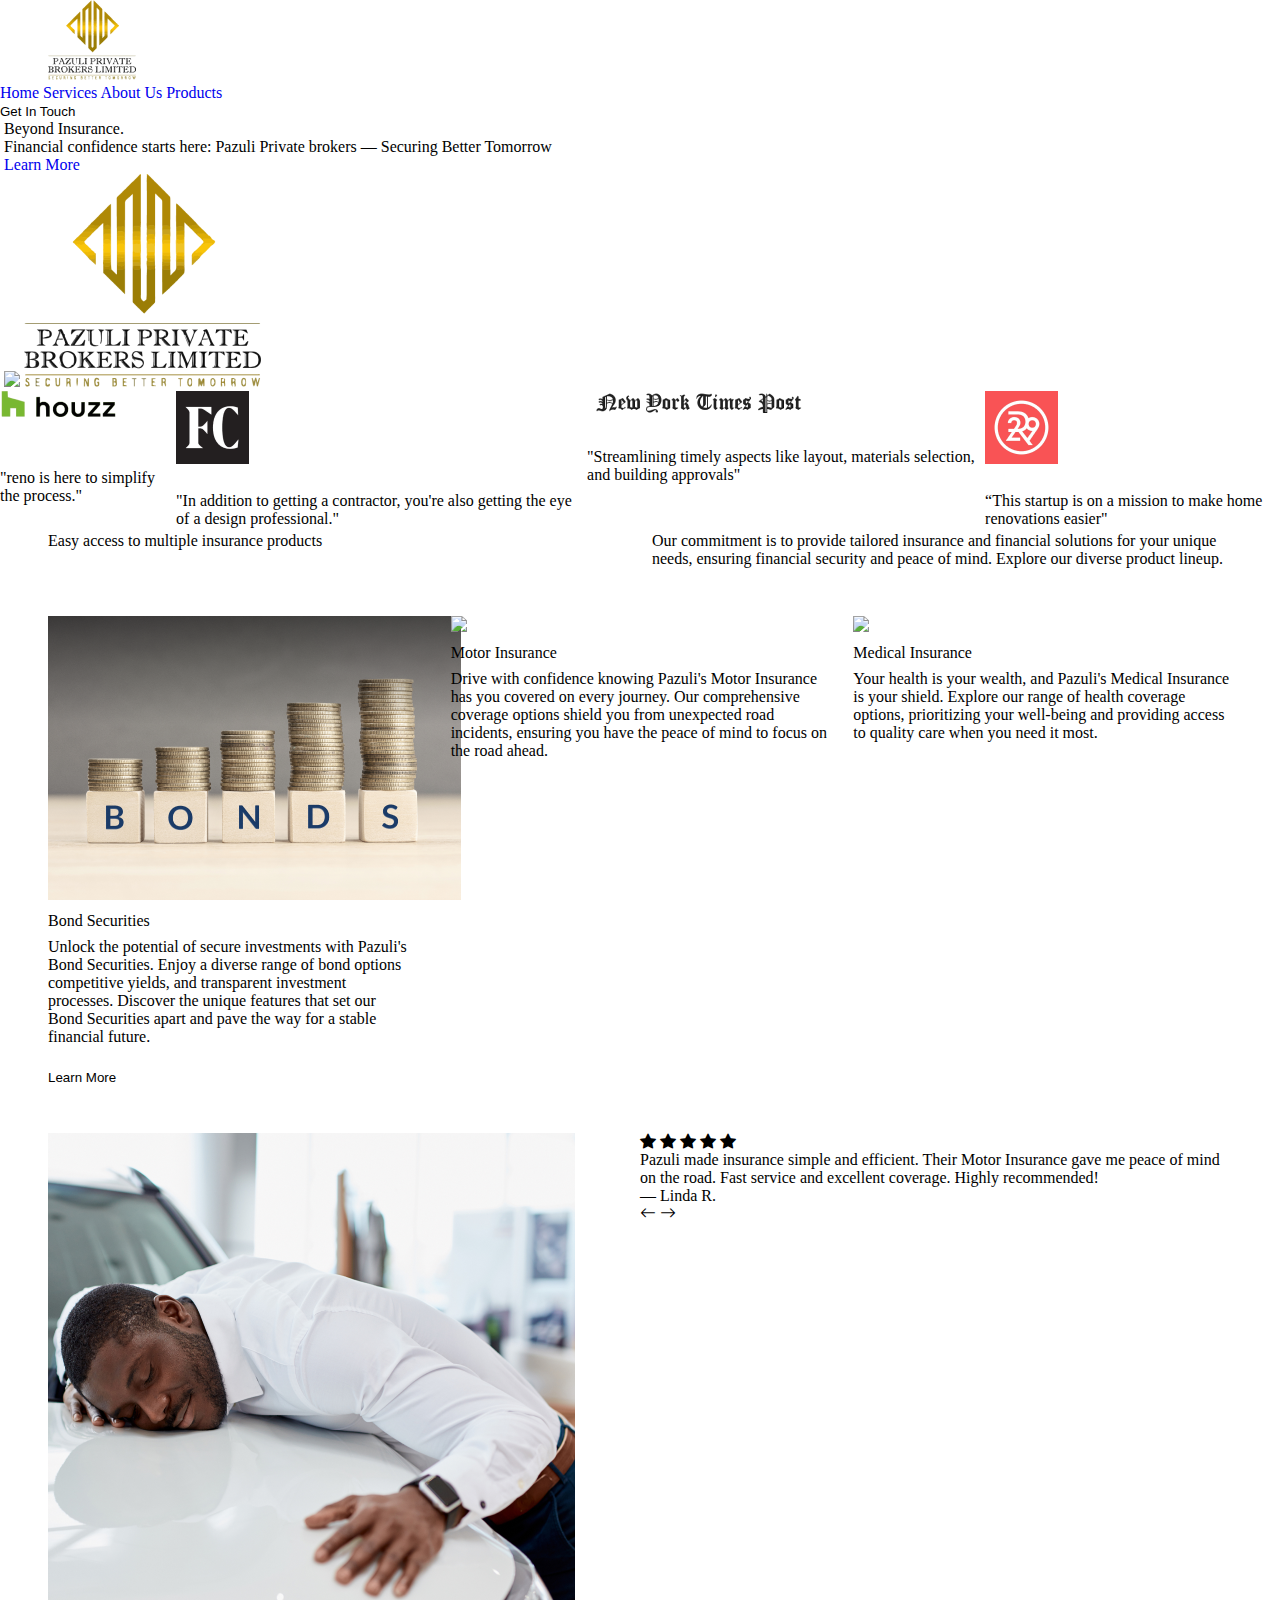
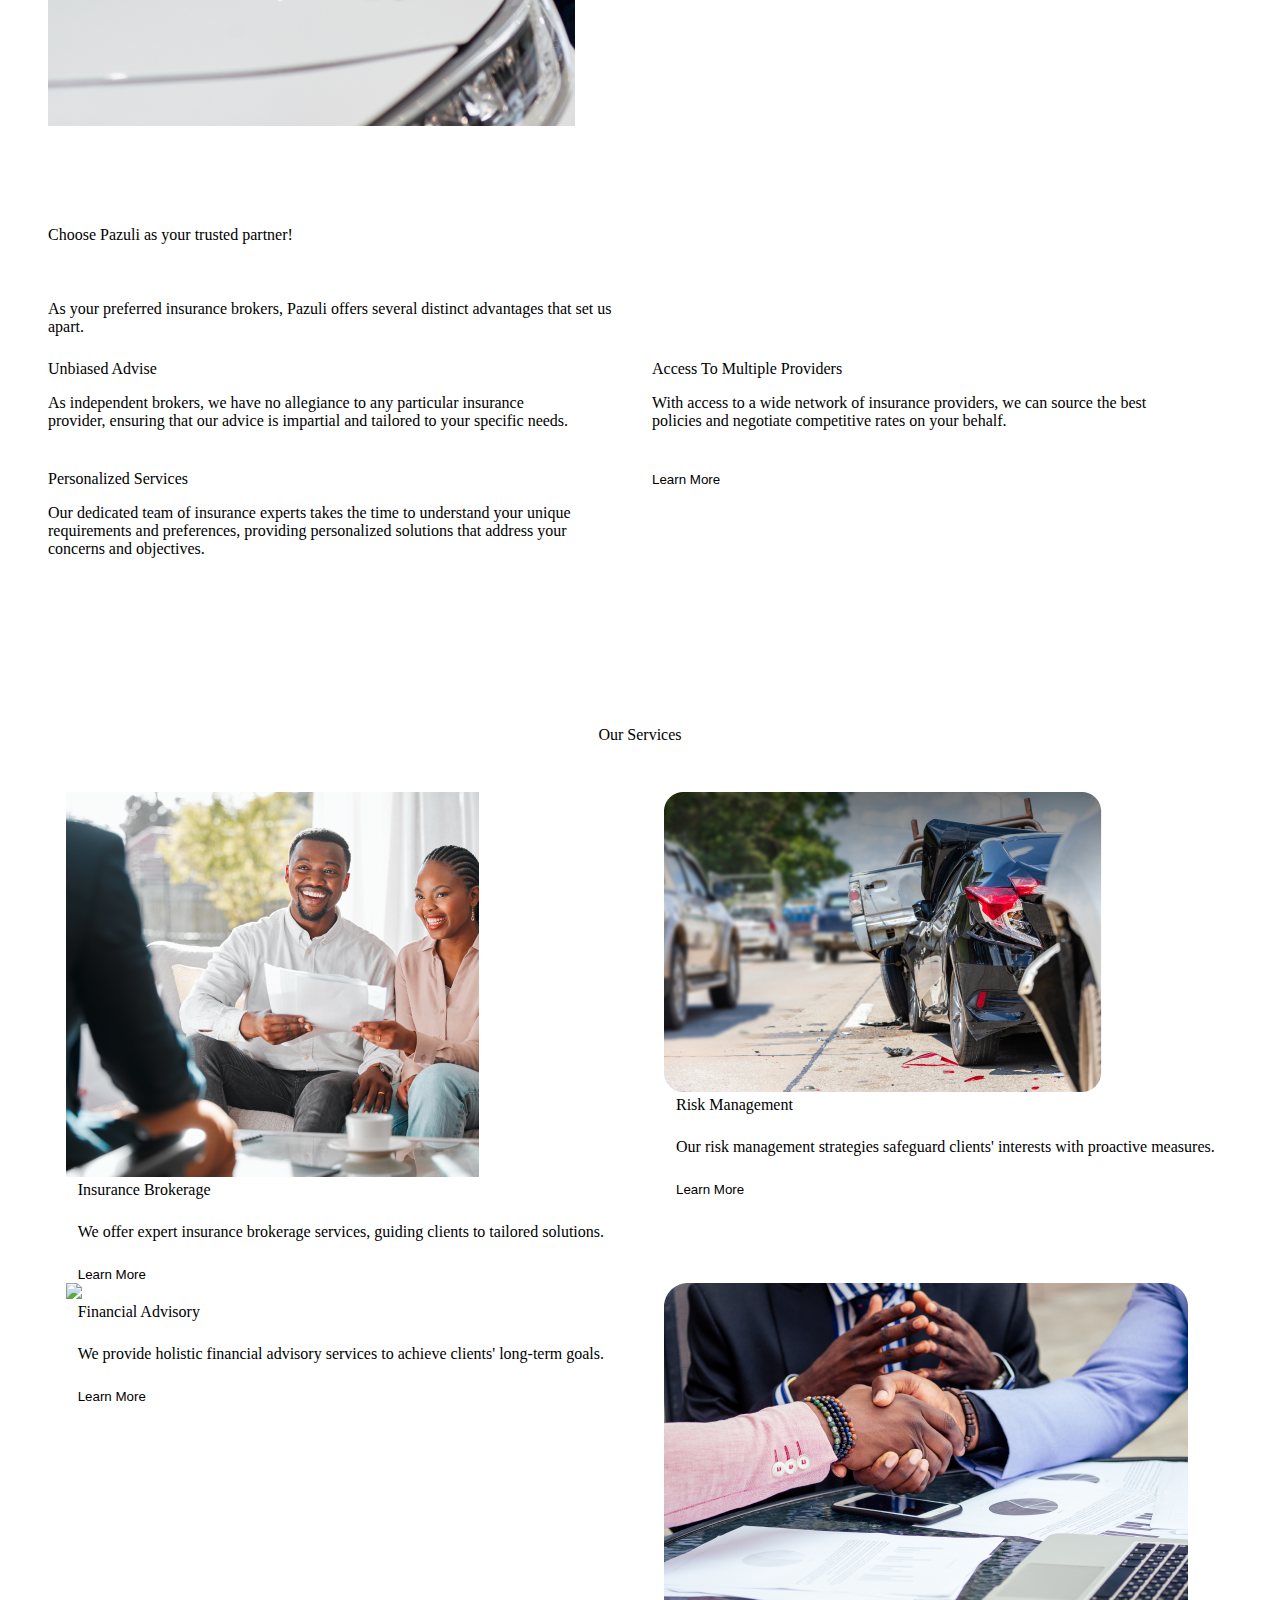
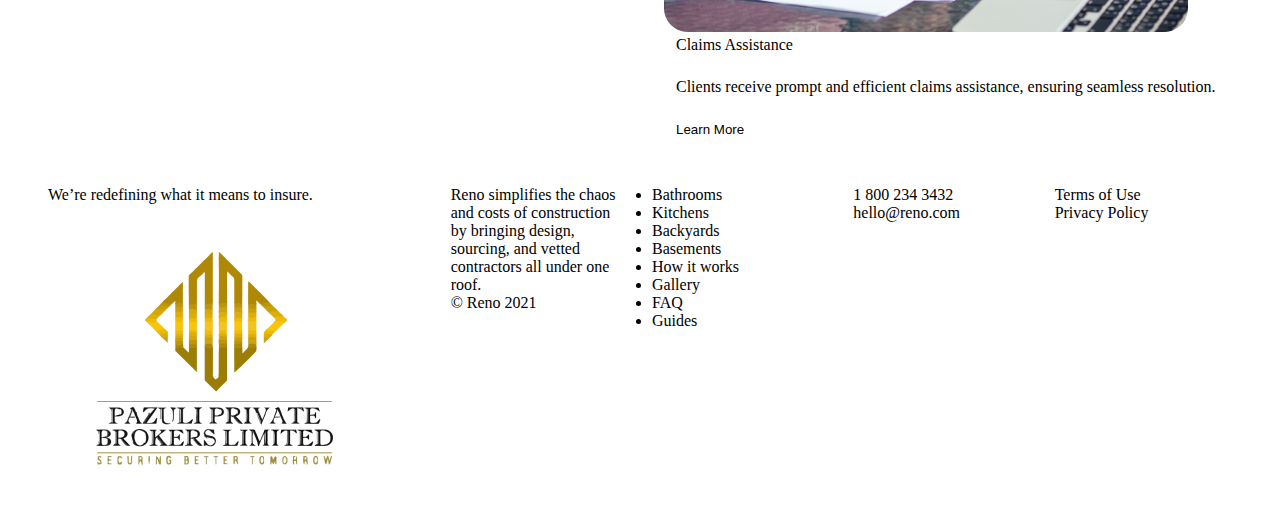
==== index.html @ cd7cad95 "first commit" ====
<!DOCTYPE html>
<html lang="en">

<head>
    <meta charset="UTF-8">
    <meta name="viewport" content="width=device-width, initial-scale=1.0">
    <title>Pazuli-Website</title>
    <link rel="stylesheet" href="./assets/styles/style.css">
    <link rel="stylesheet" href="./plugins/bootstrap-5/css/bootstrap-grid.min.css">
    <link rel="stylesheet" href="./plugins/bootstrap-icons/font/bootstrap-icons.css">
    <script src="https://cdn.jsdelivr.net/npm/bootstrap@5.3.3/dist/js/bootstrap.bundle.min.js"
        integrity="sha384-YvpcrYf0tY3lHB60NNkmXc5s9fDVZLESaAA55NDzOxhy9GkcIdslK1eN7N6jIeHz"
        crossorigin="anonymous"></script>
    <link rel="stylesheet" href="https://cdnjs.cloudflare.com/ajax/libs/lightbox2/2.11.3/css/lightbox.min.css">
    <script src="https://cdnjs.cloudflare.com/ajax/libs/lightbox2/2.11.3/js/lightbox.min.js"></script>
    <style>
        a,
        button,
        input,
        select,
        h1,
        h2,
        h3,
        h4,
        h5,
        * {
            box-sizing: border-box;
            margin: 0;
            padding: 0;
            border: none;
            text-decoration: none;
            appearance: none;
            background: none;
            -webkit-font-smoothing: antialiased;
        }
    </style>
</head>

<body>
    <div class="main-container d-flex flex-column position-relative">
        <div class="nav">
            <div class="ms-5">
                <img class="logo-copy-png-1" src="./assets/images/logo-copy-png-10.png" />
            </div>
            <div class="left">
                <div class="nav-items">
                    <a href="index.html" class="home">Home</a>
                    <a href="services.html" class="services">Services</a>
                    <a href="about.html" class="about-us">About Us</a>
                    <a href="Products.html" class="products">Products</a>
                </div>
            </div>
            <div class="right">
                <button class="button-new" onclick="scheduleCall()">
                    <div class="get-in-touch">Get In Touch</div>
                </button>
            </div>
        </div>
        <div id="hero" class="hero-container ps-1 pe-5">
            <div class="left-hero">
                <div class="container7">
                    <div class="beyond">Beyond Insurance.</div>
                    <p class="hero-right-parag">
                        Financial confidence starts here: Pazuli Private brokers — Securing
                        Better Tomorrow
                    </p>
                    <a href="services.html" class="bbutton">
                        Learn More
                    </a>
                </div>
            </div>
            <div class="right-hero">
                <img class="hero-img1" src="./assets/images/rectangle-10.png" />
                <img class="hero-img2" src="./assets/images/logo-copy-png-20.png" />
            </div>
        </div>
        <div class="black-container d-flex justify-content-center">
            <div class="black col1">
                <img class="press-01 mb-5" src="./assets/images/press-010.png" />
                <div class="press-quote-01">
                    &quot;reno is here to simplify the process.&quot;
                </div>
            </div>
            <div class="black col2 ">
                <img class="press-02 mb-4" src="./assets/images/press-020.png" />
                <div class="press-quote-02">
                    &quot;In addition to getting a contractor, you&#039;re also getting
                    the eye of a design professional.&quot;
                </div>
            </div>
            <div class="black col3">
                <img class="press-03 mb-4" src="./assets/images/press-030.png" />
                <div class="press-quote-03">
                    &quot;Streamlining timely aspects like layout, materials selection,
                    and building approvals&quot;
                </div>
            </div>
            <div class="black col4">
                <img class="press-04 mb-4" src="./assets/images/press-040.png" />
                <div class="press-quote-04">
                    “This startup is on a mission to make home renovations easier&quot;
                </div>
            </div>
        </div>
        <div id="about-us" class="gold-container d-flex pe-5 ps-5 mt-1">
            <div class="d-flex flex-column">
                <div>
                    <div class="fgold d-flex flex-column">
                        <div class="start-row row pb-5">
                            <div class="col-6 start-col">
                                <p class="easy">
                                    Easy access to multiple insurance products
                                </p>
                            </div>
                            <div class="col-6 end-col">
                                <p class="our-commitment">
                                    Our commitment is to provide tailored insurance and financial
                                    solutions for your unique needs, ensuring financial security and
                                    peace of mind. Explore our diverse product lineup.
                                </p>
                            </div>
                        </div>
                        <div class="row d-flex justify-content-between">
                            <div class="col-4 process-card">
                                <img class="process-img" src="./assets/images/process-010.png" />
                                <div class="bond-securities pt-2">Bond Securities</div>
                                <p class="pt-2 pe-3 ">
                                    Unlock the potential of secure investments with Pazuli&#039;s Bond
                                    Securities. Enjoy a diverse range of bond options competitive
                                    yields, and transparent investment processes. Discover the unique
                                    features that set our Bond Securities apart and pave the way for a
                                    stable financial future.
                                </p>
                            </div>
                            <div class="col-4 process-card">
                                <img class="process-img" src="./assets/images/process-020.png" />
                                <div class="bond-securities pt-2">Motor Insurance</div>
                                <p class="pt-2 ">

                                    Drive with confidence knowing Pazuli&#039;s Motor Insurance has
                                    you covered on every journey. Our comprehensive coverage options
                                    shield you from unexpected road incidents, ensuring you have the
                                    peace of mind to focus on the road ahead.
                                </p>
                            </div>
                            <div class="col-4 process-card">
                                <img class="process-img" src="./assets/images/process-030.png" />
                                <div class="bond-securities pt-2">Medical Insurance</div>
                                <p class="pt-2 ">
                                    Your health is your wealth, and Pazuli&#039;s Medical Insurance is
                                    your shield. Explore our range of health coverage options,
                                    prioritizing your well-being and providing access to quality care
                                    when you need it most.
                                </p>

                            </div>
                        </div>

                    </div>
                </div>
                <div class="button-white-container d-flex justify-content-start pt-4">
                    <button onclick="window.location.href='products.html'" class="button-bw">
                        Learn More
                    </button>
                </div>
            </div>

        </div>

    </div>

    <div class="white-container d-flex flex-column p-5">
        <div class="inner-white-container1 d-flex">
            <div class="pic-col col-6 position-relative">
                <img class="image" src="./assets/images/image0.png" />
            </div>
            <div class="par-col col-6">
                <p class="stars">
                    <i class="bi bi-star-fill"></i>
                    <i class="bi bi-star-fill"></i>
                    <i class="bi bi-star-fill"></i>
                    <i class="bi bi-star-fill"></i>
                    <i class="bi bi-star-fill"></i>
                </p>
                <p class="white-right">
                    Pazuli made insurance simple and efficient. Their Motor Insurance
                    gave me peace of mind on the road. Fast service and excellent
                    coverage. Highly recommended!
                </p>
                <p class="linda-r">— Linda R.</p>
                <p class="icons">
                    <i class="bi bi-arrow-left"></i>
                    <i class="bi bi-arrow-right"></i>
                </p>
            </div>
        </div>

    </div>

    <div class="gold-contact d-flex p-5" id="schedule-call">
        <div class="row ">
            <div class="col-6 right-contact d-flex flex-column justify-content-center">
                <p class="choose mb-5">Choose Pazuli as your trusted partner!</p>
                <p class="parag-text-1 pt-2 pb-4">
                    As your preferred insurance brokers, Pazuli offers several distinct advantages that set us apart.
                </p>
            </div>
            <div class="col-6"></div>
            <div class="col-6 ">
                <p class="parag-title pb-3">Unbiased Advise</p>
                <p class="parag-text pe-5 pb-4">
                    As independent brokers, we have no allegiance to any particular insurance provider, ensuring
                    that our advice is impartial and tailored to your specific needs.
                </p>
            </div>
            <div class="col-6">
                <p class="parag-title pb-3">Access To Multiple Providers</p>
                <p class="parag-text pe-5 pb-4">
                    With access to a wide network of insurance providers, we can source the best policies and negotiate
                    competitive rates on your behalf.
                </p>
            </div>
            <div class="col-6 pt-3">
                <p class="parag-title pb-3">Personalized Services</p>
                <p class="parag-text pe-5 pb-4">
                    Our dedicated team of insurance experts takes the time to understand your unique requirements and
                    preferences, providing personalized solutions that address your concerns and objectives.
                </p>
            </div>
            <div class="col-6 pt-3">
                <button onclick="window.location.href='services.html'" class="button-bw">
                    Learn More
                </button>
            </div>
        </div>

    </div>
    <div id="services" class="services-container d-flex flex-column align-items-center ps-5 pe-5 pt-5 pb-0">
        <p class="services-heading pt-5">Our Services</p>
        <div class="service-container1  d-flex row mt-5">
            <div class="col-6 d-flex justify-content-end pe-4 bathroom">
                <div class="bathroom-card card">
                    <img class="process" src="./assets/images/process-011.png" />
                    <div class="details">
                        <div class="container">
                            <p class="card-title pb-3">Insurance Brokerage</p>
                            <p class="build pt-2 pb-4">
                                We offer expert insurance brokerage services, guiding clients to tailored solutions.
                            </p>
                            <button onclick="window.location.href='products.html'" class="button-bw">
                                Learn More
                            </button>
                        </div>
                    </div>
                </div>
            </div>
            <div class="col-6 ps-4 kitchen">
                <div class="kitchen-card card">
                    <img class="process" src="./assets/images/66.png" />
                    <div class="details">
                        <div class="container">
                            <p class="card-title pb-3">Risk Management</p>
                            <p class="build pt-2 pb-4">
                                Our risk management strategies safeguard clients' interests with proactive measures.
                            </p>
                            <button onclick="window.location.href='products.html'" class="button-bw">
                                Learn More
                            </button>
                        </div>
                    </div>
                </div>
            </div>
            <div class="col-6 d-flex justify-content-end pe-4 backyard">
                <div class="backyard-card card">
                    <img class="process" src="./assets/images/process-012.png" />
                    <div class="details">
                        <div class="container">
                            <p class="card-title pb-3">Financial Advisory</p>
                            <p class="build pt-2 pb-4">
                                We provide holistic financial advisory services to achieve clients' long-term goals.
                            </p>
                            <button onclick="window.location.href='products.html'" class="button-bw">
                                Learn More
                            </button>
                        </div>
                    </div>
                </div>
            </div>
            <div class="col-6 ps-4 tbd">
                <div class="tbd-card card">
                    <img class="process" src="./assets/images/60.png" />
                    <div class="details">
                        <div class="container">
                            <p class="card-title pb-3">Claims Assistance</p>
                            <p class="build pt-2 pb-4">
                                Clients receive prompt and efficient claims assistance, ensuring seamless
                                resolution.
                            </p>
                            <button onclick="window.location.href='products.html'" class="button-bw">
                                Learn More
                            </button>
                        </div>
                    </div>
                </div>
            </div>
        </div>
    </div>

    <div class="footer p-5">
        <div class="row">
            <div class="col-4">
                <p class="we-re-redefining-what-it-means-to-insure">
                    We’re redefining what it means to insure.
                </p>
                <div class="d-flex pt-5 ps-5">
                    <img class="logo-copy-png-2" src="./assets/images/logo-copy-png-20.png" />
                </div>

            </div>
            <div class="col-8">
                <div class="row">
                    <div class="col-3">
                        <div class="options">
                            <div class="rule"></div>
                            <div class="reno">
                                Reno simplifies the chaos and costs of construction by bringing
                                design, sourcing, and vetted contractors all under one roof.
                            </div>
                            <div class="reno-2021">© Reno 2021</div>
                        </div>

                    </div>
                    <div class="col-3">
                        <ul class="options">
                            <div class="rule"></div>
                            <li class="bathrooms">Bathrooms</li>
                            <li class="kitchens">Kitchens</li>
                            <li class="backyards">Backyards</li>
                            <li class="basements">Basements</li>
                            <li class="how-it-works">How it works</li>
                            <li class="gallery2">Gallery</li>
                            <li class="faq">FAQ</li>
                            <li class="guides">Guides</li>
                        </ul>
                    </div>
                    <div class="col-3">
                        <div class="options">
                            <div class="rule"></div>
                            <div class="_1-800-234-3432">1 800 234 3432</div>
                            <div class="hello-reno-com">hello@reno.com</div>
                        </div>
                    </div>
                    <div class="col-3">
                        <div class="options">
                            <div class="rule"></div>
                            <div class="terms-of-use">Terms of Use</div>
                            <div class="privacy-policy">Privacy Policy</div>
                        </div>
                    </div>
                </div>
            </div>
        </div>
    </div>
    </div>
    <script>
        function scheduleCall() {
            var targetSection = document.getElementById('schedule-call');
            targetSection.scrollIntoView({ behavior: 'smooth' });
        }
        function home() {
            var targetSection = document.getElementById('hero');
            targetSection.scrollIntoView({ behavior: 'smooth' });
        }
        function services() {
            var targetSection = document.getElementById('services');
            targetSection.scrollIntoView({ behavior: 'smooth' });
        }
        function aboutUs() {
            var targetSection = document.getElementById('about-us');
            targetSection.scrollIntoView({ behavior: 'smooth' });
        }
        function Products() {
            var targetSection = document.getElementById('productss');
            targetSection.scrollIntoView({ behavior: 'smooth' });
        }
        document.getElementById('viewImagesBtn').addEventListener('click', function () {
            var imageContainer = document.getElementById('imageContainer');
            imageContainer.classList.toggle('hidden');
        });

    </script>
</body>

</html>
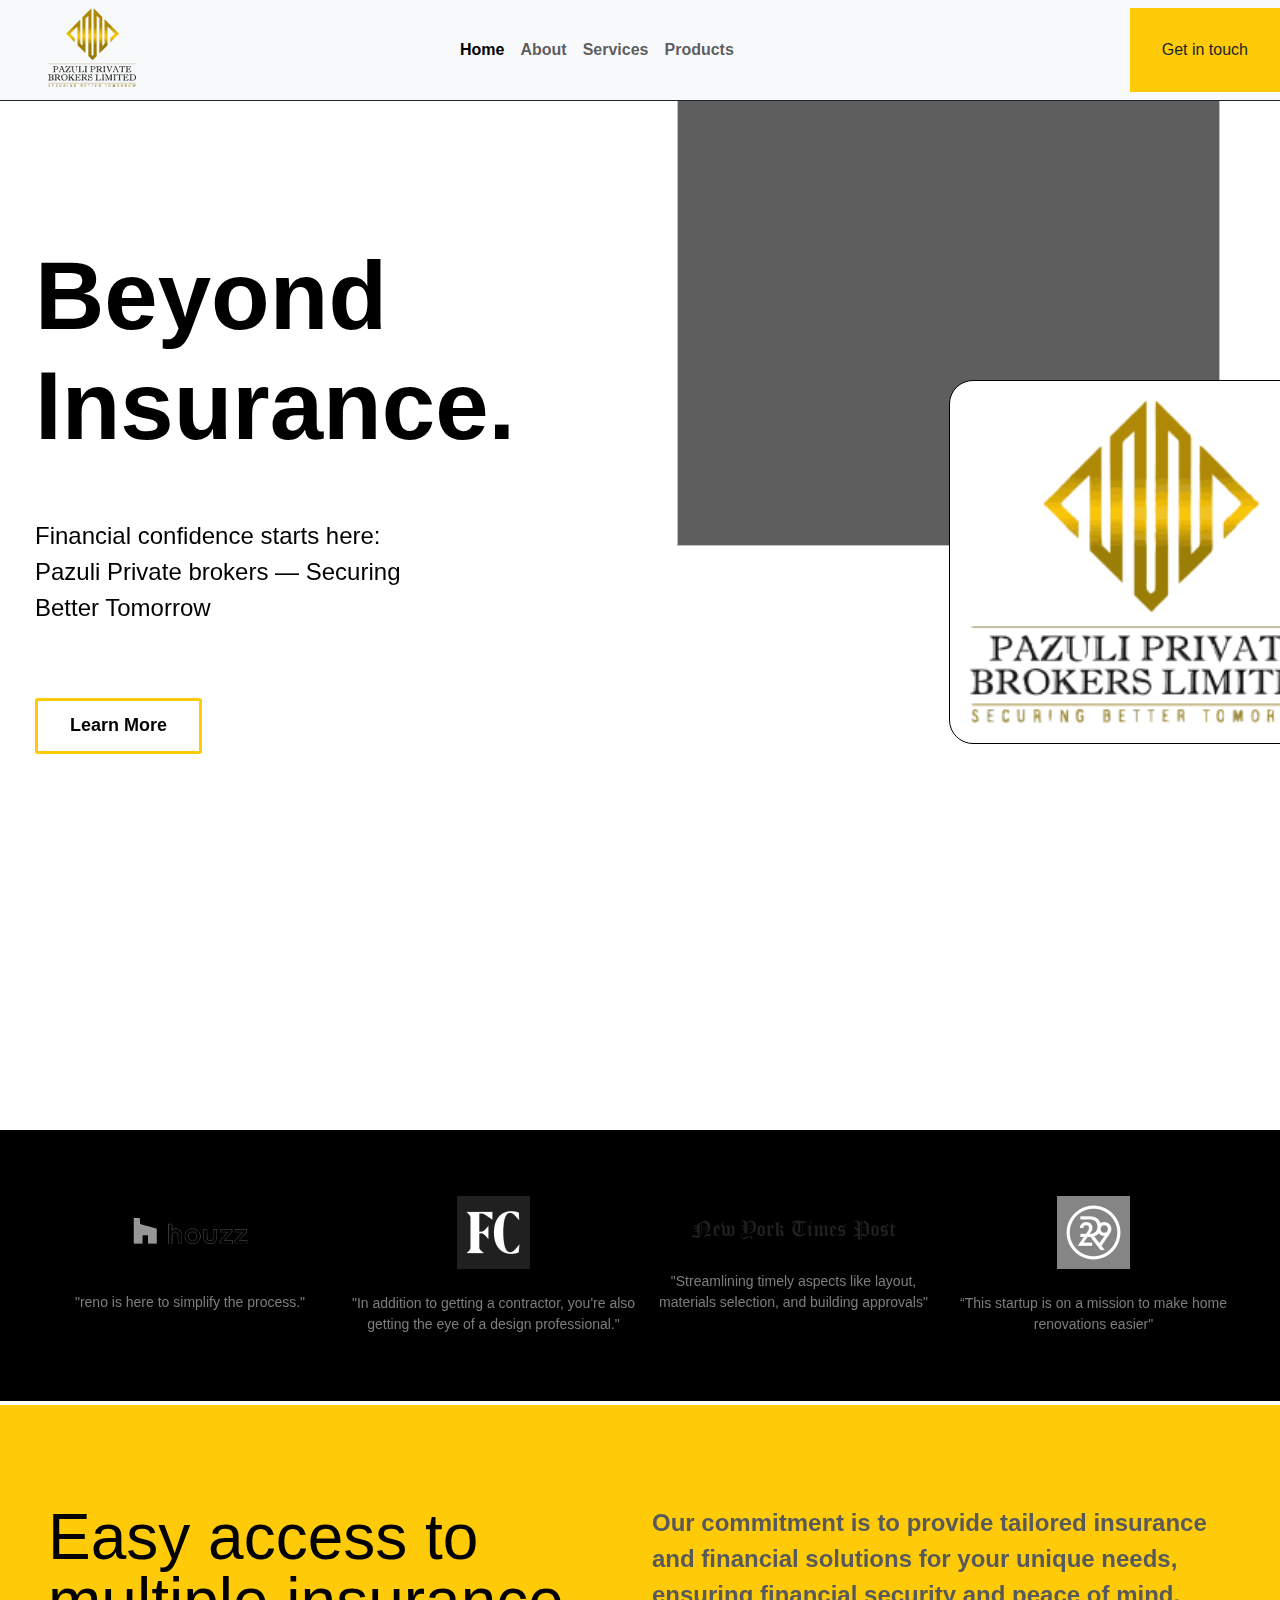
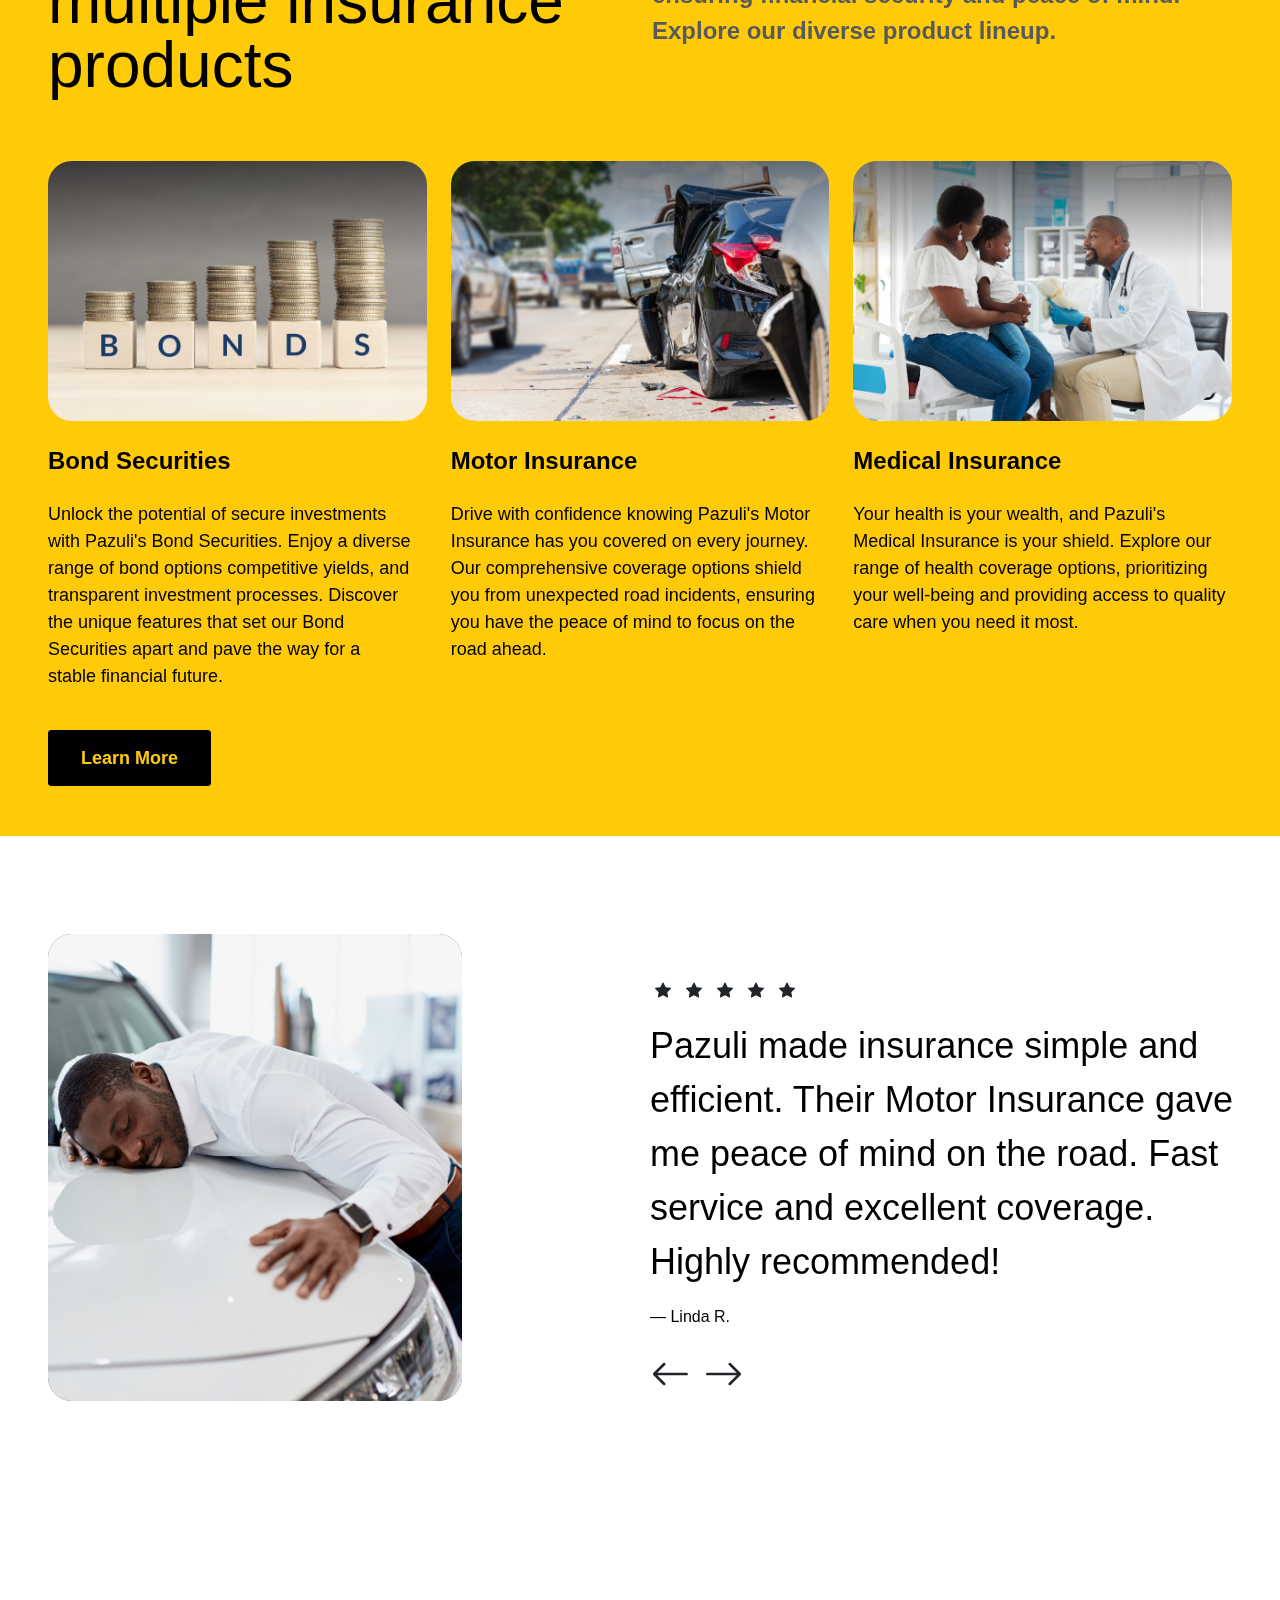
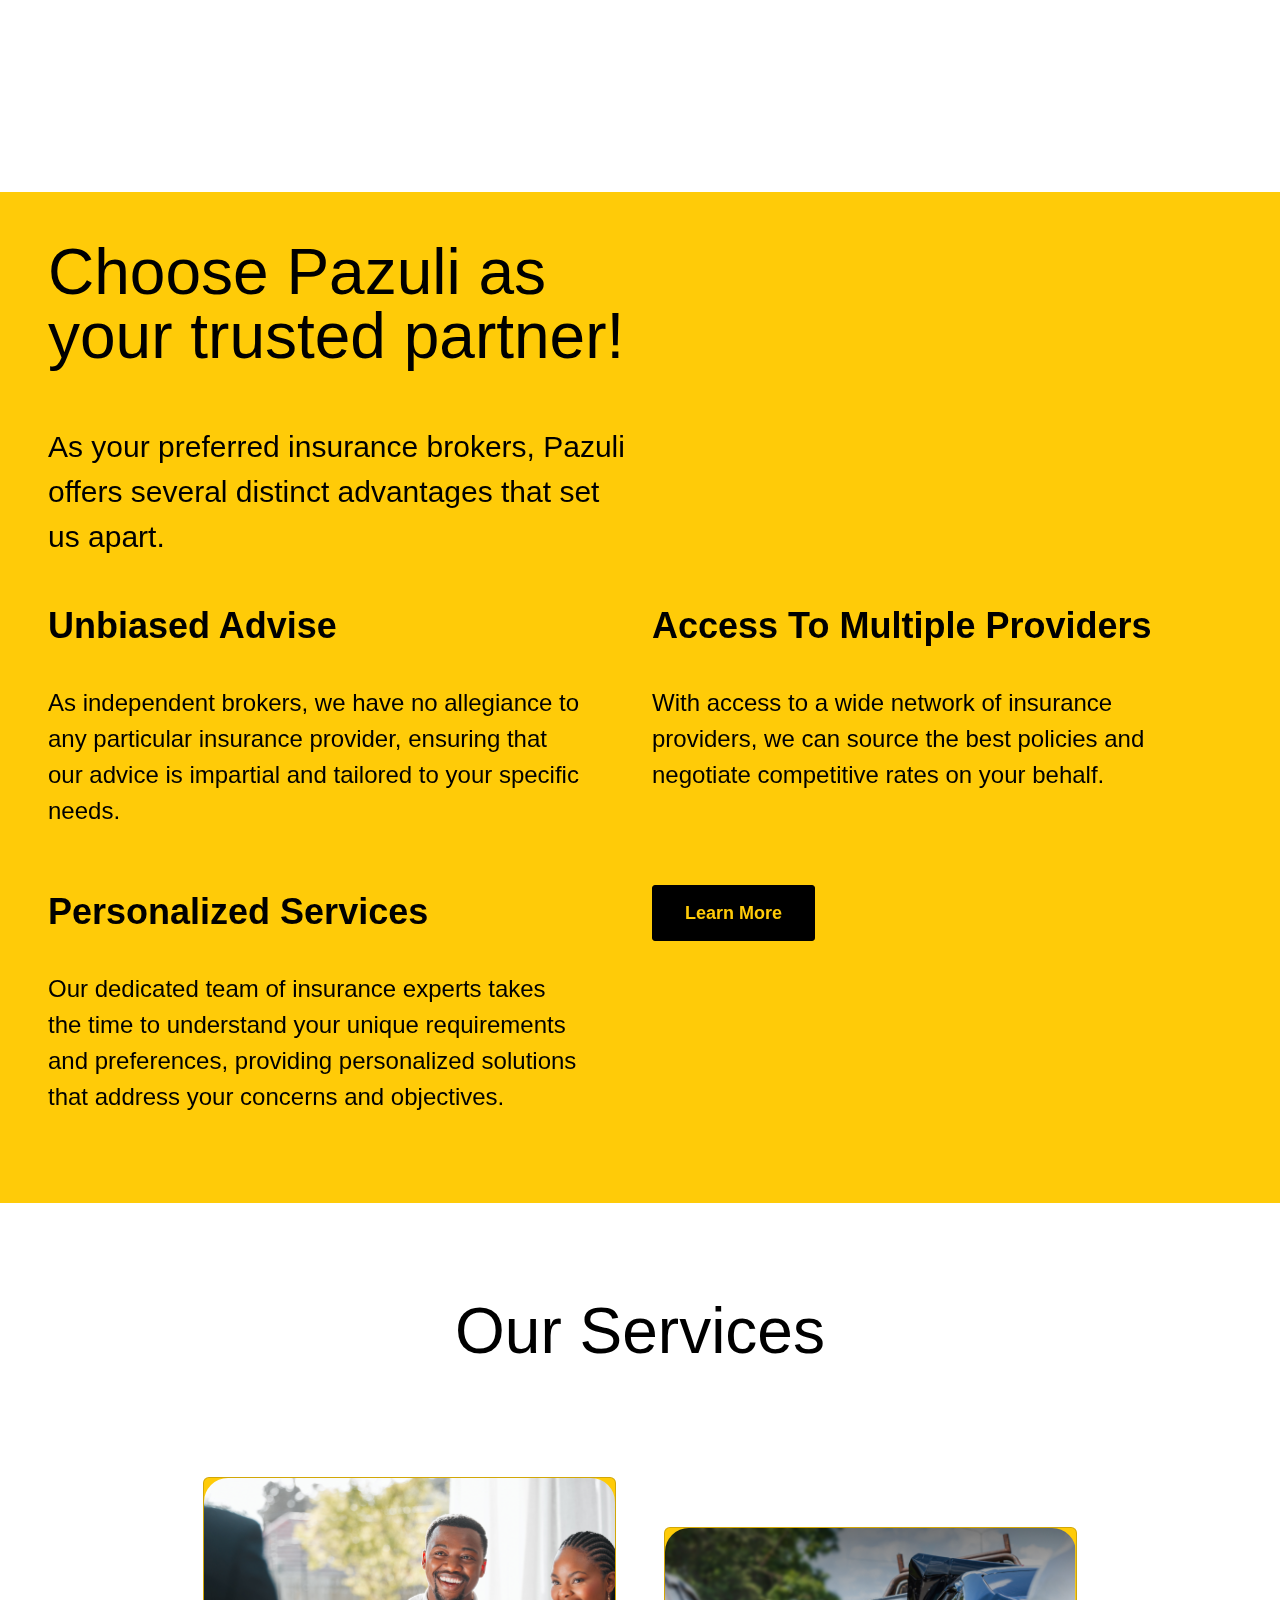
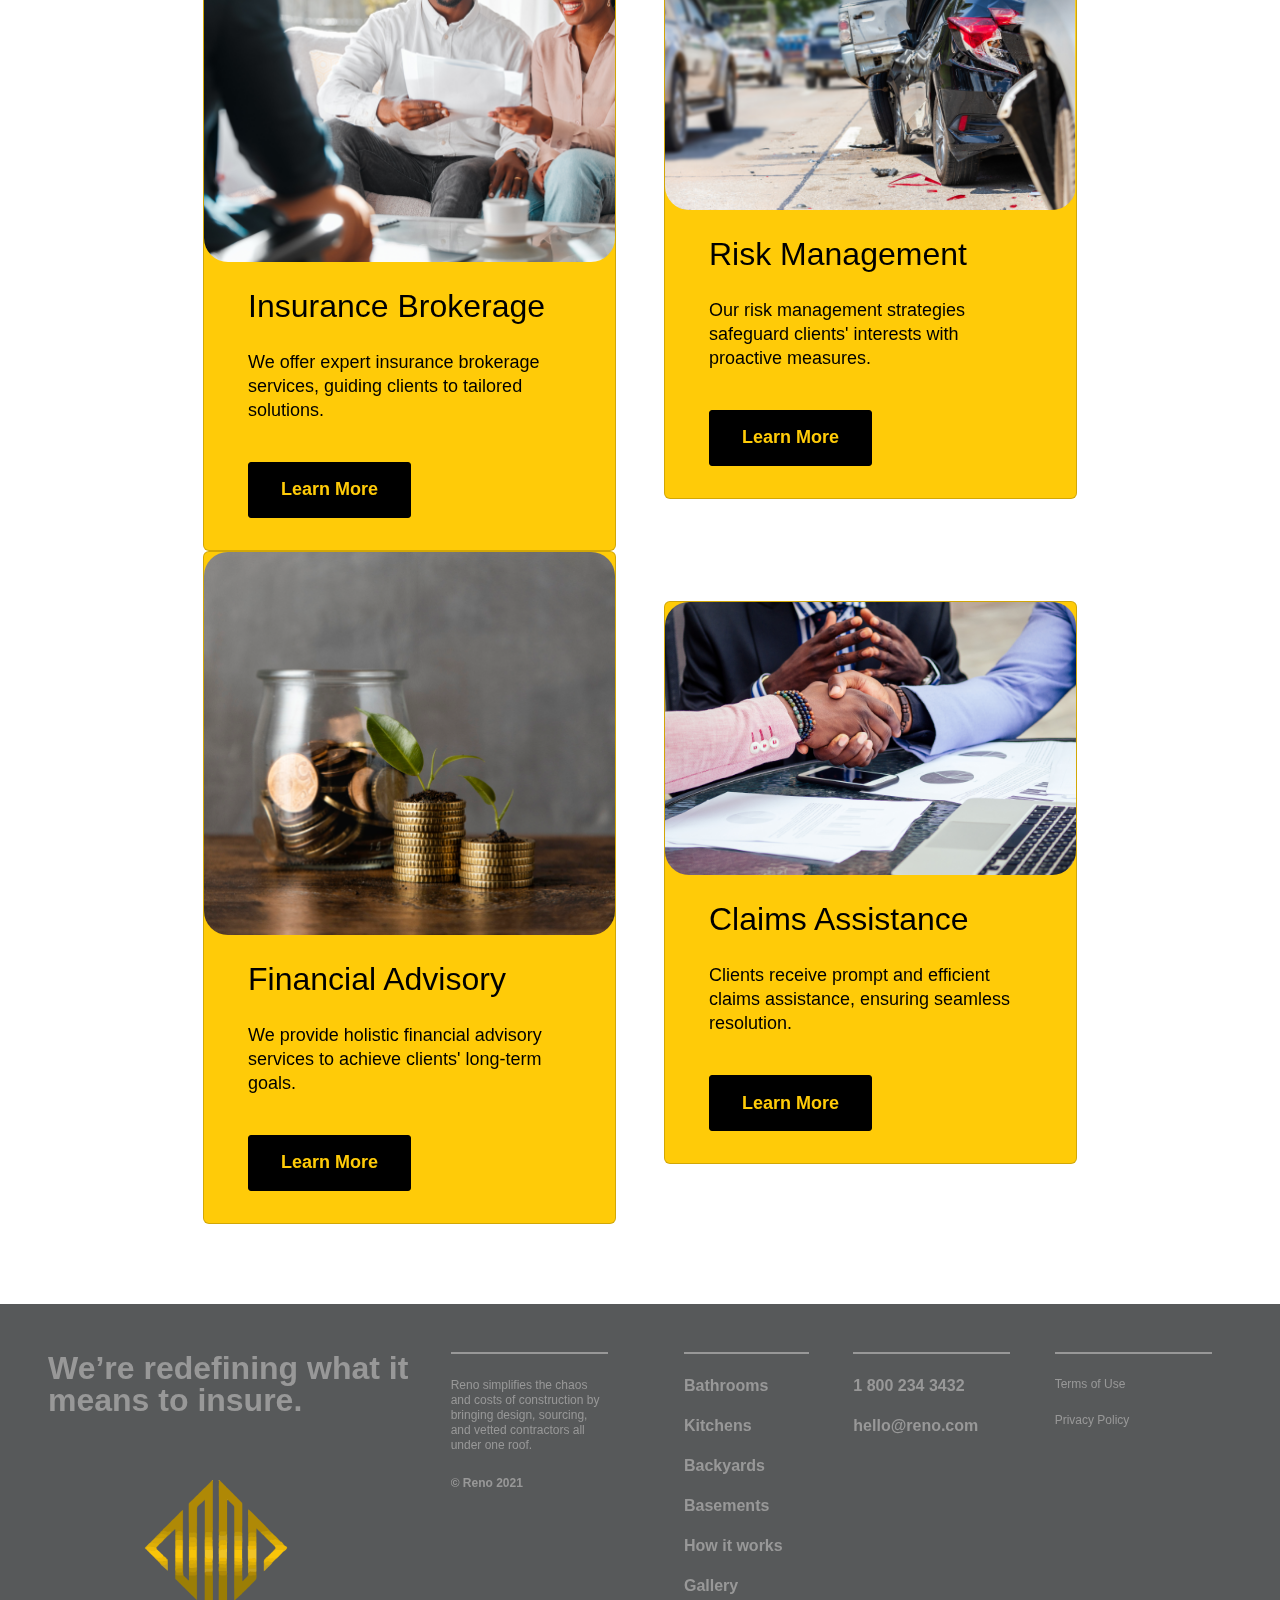
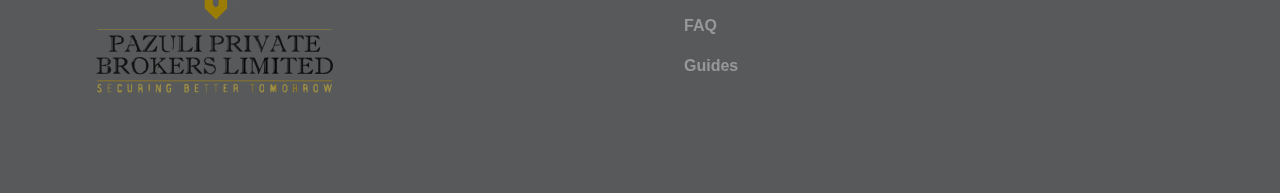
==== commit 12946969: "changes" ====
--- a/index.html
+++ b/index.html
@@ -6,7 +6,7 @@
     <meta name="viewport" content="width=device-width, initial-scale=1.0">
     <title>Pazuli-Website</title>
     <link rel="stylesheet" href="./assets/styles/style.css">
-    <link rel="stylesheet" href="./plugins/bootstrap-5/css/bootstrap-grid.min.css">
+    <link rel="stylesheet" href="./plugins/bootstrap-5/css/bootstrap.min.css">
     <link rel="stylesheet" href="./plugins/bootstrap-icons/font/bootstrap-icons.css">
     <script src="https://cdn.jsdelivr.net/npm/bootstrap@5.3.3/dist/js/bootstrap.bundle.min.js"
         integrity="sha384-YvpcrYf0tY3lHB60NNkmXc5s9fDVZLESaAA55NDzOxhy9GkcIdslK1eN7N6jIeHz"
@@ -38,24 +38,34 @@
 
 <body>
     <div class="main-container d-flex flex-column position-relative">
-        <div class="nav">
-            <div class="ms-5">
+        <nav class="navbar navbar-expand-lg bg-body-tertiary position-fixed w-100 border-bottom border-dark pe-0 " style="z-index: 100;">
+            <div class="d-flex w-100 justify-content-between ps-5 pe-0 pt-0">
+              <a class="navbar-brand mt-0 pt-0 " href="index.html">                 
                 <img class="logo-copy-png-1" src="./assets/images/logo-copy-png-10.png" />
-            </div>
-            <div class="left">
-                <div class="nav-items">
-                    <a href="index.html" class="home">Home</a>
-                    <a href="services.html" class="services">Services</a>
-                    <a href="about.html" class="about-us">About Us</a>
-                    <a href="Products.html" class="products">Products</a>
-                </div>
-            </div>
-            <div class="right">
-                <button class="button-new" onclick="scheduleCall()">
-                    <div class="get-in-touch">Get In Touch</div>
-                </button>
-            </div>
-        </div>
+              </a>
+              <button class="navbar-toggler mb-5 mt-3 me-5" type="button" data-bs-toggle="collapse" data-bs-target="#navbarSupportedContent" aria-controls="navbarSupportedContent" aria-expanded="false" aria-label="Toggle navigation">
+                <span class="navbar-toggler-icon"></span>
+              </button>
+              <div class="collapse navbar-collapse" id="navbarSupportedContent">
+                <ul class="navbar-nav me-auto mb-2 mb-lg-0">
+                  <li class="nav-item">
+                    <a class="nav-link active" aria-current="page" href="#">Home</a>
+                  </li>
+                  <li class="nav-item">
+                    <a class="nav-link" href="about.html">About</a>
+                  </li>
+                  <li class="nav-item">
+                    <a class="nav-link" href="services.html">Services</a>
+                  </li>
+                  <li class="nav-item">
+                    <a class="nav-link" href="products.html">Products</a>
+                  </li>
+                </ul>
+                <button class="button-new " style="z-index: 0;" type="submit"  onclick="scheduleCall()">Get in touch</button>
+                
+              </div>
+            </div>
+          </nav>
         <div id="hero" class="hero-container ps-1 pe-5">
             <div class="left-hero">
                 <div class="container7">
--- a/assets/styles/style.css
+++ b/assets/styles/style.css
@@ -0,0 +1,797 @@
+
+  .navbar-collapse{
+    padding-left: 300px;
+  }
+  .navbar-css{  
+    flex-direction: row;
+    align-items: center;
+    justify-content: space-between;
+    background-color: #ffffff9d;
+    border-width: 2px;
+    border-color: #000000;
+    position: fixed;
+    z-index: 20px;
+  }
+  .logo-copy-png-1 {
+    flex-shrink: 0;
+    width: 88px;
+    height: 79px;
+    position: relative;
+    object-fit: cover;
+  }
+
+  .button-new {
+    all: unset;
+    box-sizing: border-box;
+    display: inline-flex;
+    align-items: center;
+    justify-content: center;
+    padding: 12px 32px;
+    position: relative;
+    background-color: #ffcb08;
+    align-self: stretch;
+    font-family: "HelveticaNeue-Medium", sans-serif;
+    cursor: pointer;
+  }
+  .button {
+    background: #000000;
+    padding: 12px 32px 12px 32px;
+    display: flex;
+    flex-direction: row;
+    gap: 0px;
+    align-items: center;
+    justify-content: center;
+    align-self: stretch;
+    flex-shrink: 0;
+    position: relative;
+    transition: background-color 0.3s ease;
+    cursor: pointer;
+  }
+  .button:hover{
+    background-color: #000000e0;
+  }
+  
+  .get-in-touch {
+    color: #000000;
+    text-align: center;
+    font-family: "HelveticaNeue-Medium", sans-serif;
+    font-size: 16px;
+    font-weight: 700;
+    position: relative;
+  }
+  
+.container7 {
+    display: flex;
+    flex-direction: column;
+    gap: 56px;
+    align-items: flex-start;
+    justify-content: flex-start;
+    width: 753px;
+    position: absolute;
+    left: 35px;
+    top: 241px;
+  }
+  .beyond {
+    color: #000000;
+    text-align: left;
+    font-family: "HelveticaNeue-Medium", sans-serif;
+    font-size: 96px;
+    line-height: 115%;
+    font-weight: 700;
+    position: relative;
+    align-self: stretch;
+  }
+  .coming-soon{
+    color: #000000;
+    text-align: left;
+    font-family: "HelveticaNeue-Medium", sans-serif;
+    font-size: 96px;
+    line-height: 115%;
+    font-weight: 700;
+    position: relative;
+    align-self: stretch;
+  }
+  .hero-right-parag {
+    color: #000000;
+    text-align: left;
+    font-family: "HelveticaNeue-Light", sans-serif;
+    font-size: 24px;
+    line-height: 150%;
+    font-weight: 300;
+    position: relative;
+    width: 413px;
+  }
+
+  .bbutton {
+    background: #ffffff;
+    border: 3px solid #ffcb08;
+    border-radius: 3px;
+    padding: 12px 32px 12px 32px;
+    display: flex;
+    flex-direction: row;
+    align-items: center;
+    justify-content: center;
+    height: 56px;
+    color: #000000;
+    text-align: left;
+    font-family: "HelveticaNeue-Bold", sans-serif;
+    font-size: 18px;
+    font-weight: 700;
+    position: relative;
+    cursor: pointer;
+    transition-duration: 0.3s;
+  }
+  .bbutton:hover{
+    background-color: #cbcbcbaf;
+    border: 3px solid #ffcb08;
+
+  }
+  .hero-container{
+    box-sizing: border-box;
+    height: 120vh;
+  }
+  .right-hero{
+    position: relative;
+    height: 100vh;
+  }
+  .hero-img1 {
+    background: linear-gradient(to left, #5e5e5e, #5e5e5e);
+    width: 543px;
+    height: 546px;
+    position: absolute;
+    left: 1216px;
+    top: 0px;
+    transform-origin: 0 0;
+    transform: rotate(0deg) scale(-1, 1);
+    object-fit: cover;
+   
+  }
+  .hero-img2{
+    padding: 20px;
+    border: 1px solid black;
+    border-radius: 24px;
+    background-color: white;
+    width: 400px;
+    position: absolute;
+    left: 945px;
+    top: 380px;
+  }
+  
+.black-container {
+  background: #000000;
+  margin-top: 50px;
+  height: 271px;
+  display: flex;
+  align-items: center;
+  justify-content: center;
+}
+.black-container1{
+  display: flex;
+  justify-content: space-around;
+
+}
+.black{
+  display: flex;
+  flex-direction: column;
+  align-items: center;
+}
+.press-01 {
+  width: 117px;
+  height: 26px;
+  mix-blend-mode: luminosity;
+  object-fit: cover;
+}
+.press-02 {
+  width: 73px;
+  height: 73px;
+
+  mix-blend-mode: luminosity;
+  object-fit: cover;
+}
+.press-03 {
+  width: 223px;
+  height: 29px;
+
+  mix-blend-mode: luminosity;
+  object-fit: cover;
+}
+.press-04 {
+  width: 73px;
+  height: 73px;
+  mix-blend-mode: luminosity;
+  object-fit: cover;
+}
+.press-quote-01 {
+  color: #7d7d7d;
+  text-align: center;
+  font-family: "HelveticaNeue-Regular", sans-serif;
+  font-size: 14px;
+  line-height: 150%;
+  font-weight: 400;
+  width: 307px;
+}
+.press-quote-02 {
+  color: #7d7d7d;
+  text-align: center;
+  font-family: "HelveticaNeue-Regular", sans-serif;
+  font-size: 14px;
+  line-height: 150%;
+  width: 300px;
+}
+.press-quote-03 {
+  color: #7d7d7d;
+  text-align: center;
+  font-family: "HelveticaNeue-Regular", sans-serif;
+  font-size: 14px;
+  line-height: 150%;
+  font-weight: 400;
+  width: 300px;
+}
+.press-quote-04 {
+  color: #7d7d7d;
+  text-align: center;
+  font-family: "HelveticaNeue-Regular", sans-serif;
+  font-size: 14px;
+  line-height: 150%;
+  font-weight: 400;
+  width: 300px;
+}
+.gold-container{
+background-color: #ffcb08;
+padding-bottom: 50px;
+}
+.fgold{
+  margin-top: 100px;
+}
+.easy{
+  color: #000000;
+  text-align: left;
+  font-family: "HelveticaNeue-Medium", sans-serif;
+  font-size: 64px;
+  line-height: 100%;
+  font-weight: 500;
+  position: relative;
+  width: 640px;
+}
+.our-commitment{
+  color: #57595a;
+  text-align: left;
+  font-family: "HelveticaNeue-Bold", sans-serif;
+  font-size: 24px;
+  line-height: 150%;
+  font-weight: 700;
+  position: relative;
+  align-self: stretch;
+}
+.white-p {
+  color: #ffffff;
+  text-align: left;
+  font-family: "HelveticaNeue-Bold", sans-serif;
+  font-size: 18px;
+  font-weight: 700;
+  text-decoration: underline;
+  position: relative;
+}
+
+.process-01 {
+  background: linear-gradient(
+    180deg,
+    rgba(0, 0, 0, 0.53) 0%,
+    rgba(0, 0, 0, 0) 38.408952951431274%
+  );
+  max-width: 100%;
+  height: auto;
+  object-fit: cover;
+}
+.process-02 {
+  background: linear-gradient(
+    180deg,
+    rgba(0, 0, 0, 0.53) 0%,
+    rgba(0, 0, 0, 0) 38.408952951431274%
+  );
+  max-width: 100%;
+  height: auto;
+  object-fit: cover;
+}
+.process-03 {
+  background: linear-gradient(
+    180deg,
+    rgba(0, 0, 0, 0.53) 0%,
+    rgba(0, 0, 0, 0) 38.408952951431274%
+  );
+  max-width: 100%;
+  height: auto;
+  object-fit: cover;
+}
+.bond-securities {
+  color: #000000;
+  text-align: left;
+  font-family: "HelveticaNeue-Bold", sans-serif;
+  font-size: 24px;
+  line-height: 64px;
+  font-weight: 700;
+  position: relative;
+  align-self: stretch;
+}
+.process-card p {
+color: #000000;
+text-align: left;
+font-family: "HelveticaNeue-Regular", sans-serif;
+font-size: 18px;
+line-height: 150%;
+font-weight: 500;
+position: relative;
+}
+
+.image {
+  background: linear-gradient(to left, #5e5e5e, #5e5e5e);
+  max-width: 70%;
+  height: auto;
+  object-fit: cover;
+  border-radius: 24px;
+}
+.white-right{
+color: #000000;
+text-align: left;
+font-family: "HelveticaNeue-Light", sans-serif;
+font-size: 36px;
+line-height: 150%;
+font-weight: normal;
+position: relative;
+align-self: stretch;
+}
+.linda-r {
+  color: #000000;
+  text-align: left;
+  font-family: "HelveticaNeue-Light", sans-serif;
+  font-size: 16px;
+  line-height: 150%;
+  font-weight: 300;
+  position: relative;
+  align-self: stretch;
+}
+.button-bw {
+  background: #000000;
+  border-radius: 3px;
+  border-style: solid;
+  border-color: #000000;
+  border-width: 1px;
+  padding: 12px 32px 12px 32px;
+  display: flex;
+  flex-direction: row;
+  gap: 0px;
+  align-items: center;
+  justify-content: center;
+  height: 56px;
+  color: #ffcb08;
+  text-align: left;
+  font-family: "HelveticaNeue-Bold", sans-serif;
+  font-size: 18px;
+  font-weight: 700;
+  cursor: pointer;
+  transition: background-color 0.3s ease;
+}
+.button-bw:hover{
+  background-color: #000000e0;
+}
+.icons{
+  font-size: 40px;
+}
+.stars i{
+  margin: 5px;
+}
+.par-col{
+  margin-top: 30px;
+  margin-left: 10px;
+}
+.par-col p{
+  margin-top: 15px;
+}
+.pic-col{
+  height: 90vh;
+}
+.financial-budget{
+  background-image: url('./assets/images/background1.png');
+  background-size: cover; 
+  background-position: center; 
+  background-repeat: no-repeat;
+  height: 140vh;
+}
+.fina-text{
+    color: #000000;
+    text-align: center;
+    font-family: "HelveticaNeue-Medium", sans-serif;
+    font-size: 80px;
+    line-height: 100%;
+    font-weight: 550;
+    width: 992px;
+    text-shadow: 0 0 10px rgb(255, 255, 255), 0 0 20px rgba(255, 255, 255, 0.8), 0 0 30px rgba(255, 255, 255, 0.8);
+}
+.button3 {
+  background: #989898;
+  border-radius: 3px;
+  padding: 12px 32px 12px 32px;
+  display: flex;
+  align-items: center;
+  justify-content: center;
+  height: 56px;
+  transition: background-color 0.3s ease;
+  box-shadow: 0 4px 8px rgba(0, 0, 0, 0.1);
+  cursor: pointer;
+}
+.button3:hover{
+  background-color: #656565;
+  box-shadow: 0 4px 8px rgba(0, 0, 0, 0.3);
+}
+.explore-financing {
+  color: #ffffff;
+  text-align: left;
+  font-family: "HelveticaNeue-Regular", sans-serif;
+  font-size: 18px;
+  font-weight: 400;
+  position: relative;
+}
+.services-container{
+    background-color: #ffffff;
+    z-index: 10;
+}
+.services-heading{
+  color: #000000;
+  text-align: center;
+  font-family: "HelveticaNeue-Medium", sans-serif;
+  font-size: 64px;
+  line-height: 100%;
+  font-weight: 500;
+}
+
+
+.bathroom-card {
+  background: #000000;
+  gap: 0px;
+  align-items: flex-start;
+  justify-content: flex-start;
+  width: 413px;
+  height: 676px;
+}
+.bathroom{
+  padding-top: 50px;
+}
+.kitchen-card {
+  background: #000000;
+  gap: 0px;
+  align-items: flex-start;
+  justify-content: flex-start;
+  width: 413px;
+  height: 676px;
+}
+.kitchen{
+  padding-top: 100px;
+}
+.backyard-card {
+  background: #000000;
+  align-items: flex-start;
+  justify-content: flex-start;
+  width: 413px;
+  height: 676px
+}
+.backyard{
+  padding-top: -50px;
+}
+.tbd-card {
+  background: #000000;
+  gap: 0px;
+  align-items: flex-start;
+  justify-content: flex-start;
+  width: 413px;
+  height: 676px;
+}
+.tbd{
+  padding-top: 50px;
+  
+}
+.card{
+  border-radius: 24px;
+  background-color: #ffcb08 !important;
+  height: 700px;
+  
+}
+.card-title{
+  font-family: "HelveticaNeue-Medium", sans-serif;
+  font-size: 32px;
+  font-weight: 500;
+}
+.card p{
+  color: #000000 !important;
+  line-height: 24px !important;
+}
+.process{
+  align-self: stretch;
+  flex: 1;
+  height: 418px;
+  border-radius: 24px;
+  object-fit: cover;
+}
+.process-img{
+  align-self: stretch;
+  width: 400px;
+  border-radius: 24px;
+  object-fit: cover;
+}
+
+.details {
+  padding: 32px;
+  display: flex;
+  flex-direction: column;
+  gap: 24px;
+  align-items: flex-start;
+  justify-content: flex-start;
+  align-self: stretch;
+  flex-shrink: 0;
+  position: relative;
+}
+.container6 {
+  display: flex;
+  flex-direction: column;
+  gap: 12px;
+  align-items: flex-start;
+  justify-content: flex-start;
+  align-self: stretch;
+  flex-shrink: 0;
+  position: relative;
+}
+.parag-title {
+  color: #000000;
+  text-align: left;
+  font-family: "HelveticaNeue-Medium", sans-serif;
+  font-size: 36px;
+  line-height: 150%;
+  font-weight: 600;
+}
+.parag-text-1{
+  color: #000000;
+  text-align: left;
+  font-family: "HelveticaNeue-Light", sans-serif;
+  font-size: 30px;
+  line-height: 150%;
+  font-weight: 300;
+}
+.parag-text{
+  color: #000000;
+  text-align: left;
+  font-family: "HelveticaNeue-Light", sans-serif;
+  font-size: 24px;
+  line-height: 150%;
+  font-weight: 300;
+  max-width: 610px;
+}
+.build{
+  color: #000000;
+  text-align: left;
+  font-family: "HelveticaNeue-Light", sans-serif;
+  font-size: 18px;
+  line-height: 150%;
+  font-weight: 300;
+  max-width: 610px;
+}
+.learn-more {
+  color: #000000;
+  text-align: left;
+  font-family: "HelveticaNeue-Regular", sans-serif;
+  font-size: 18px;
+  font-weight: 400;
+  position: relative;
+}
+.service-container1{
+  margin-top: 100px;
+  background-color: #ffffff;
+  width: 100%;
+  padding-bottom: 80px;
+  z-index: 2;
+}
+
+
+
+.container9 {
+  display: flex;
+  flex-direction: column;
+  gap: 32px;
+  align-items: flex-start;
+  justify-content: flex-start;
+  width: 400px;
+  padding-left: 30px;
+}
+.look-at-what-we-ve-done {
+  color: #000000;
+  text-align: left;
+  font-family: "HelveticaNeue-Medium", sans-serif;
+  font-size: 64px;
+  line-height: 100%;
+  font-weight: 500;
+  position: relative;
+  align-self: stretch;
+}
+.discover-what-clients-were-able-to-achieve-with-reno {
+  color: #000000;
+  text-align: left;
+  font-family: "HelveticaNeue-Regular", sans-serif;
+  font-size: 24px;
+  line-height: 150%;
+  font-weight: 400;
+  position: relative;
+  align-self: stretch;
+}
+.button6 {
+  border-radius: 3px;
+  border-style: solid;
+  border-color: #000000;
+  border-width: 1px;
+  padding: 12px 32px 12px 32px;
+  display: flex;
+  flex-direction: row;
+  gap: 0px;
+  align-items: center;
+  justify-content: center;
+  flex-shrink: 0;
+  height: 56px;
+  position: relative;
+  transition: 0.3s ease;
+  cursor: pointer;
+}
+.white-container{
+  margin-top: 50px;
+}
+.button6:hover{
+    background-color: #000000;
+    color: #ffffff;
+    box-shadow: 0 4px 8px rgba(0, 0, 0, 0.3);
+
+}
+.gold-contact{
+    background-color: #ffcb08;
+}
+.choose{
+    color: #000000;
+    text-align: left;
+    font-family: "HelveticaNeue-Medium", sans-serif;
+    font-size: 64px;
+    line-height: 100%;
+    font-weight: 500;
+  }
+  .schedule-a-call {
+    color: #ffffff;
+    text-align: left;
+    font-family: "HelveticaNeue-Regular", sans-serif;
+    font-size: 18px;
+    font-weight: 400;
+  }
+  .info-pazuli-com {
+    color: #5e5e5e;
+    text-align: left;
+    font-family: "HelveticaNeue-Thin", sans-serif;
+    font-size: 76px;
+    line-height: 100%;
+    font-weight: normal;
+    margin-top: 200px;
+  }
+
+  .footer {
+    height: 489px;
+    background-color:#57595a;
+  }
+  .options {
+    display: flex;
+    flex-direction: column;
+    gap: 24px;
+    align-items: flex-start;
+    justify-content: flex-start;
+    width: 157px;
+  }
+  .rule {
+    border-style: solid;
+    border-color: #989898;
+    border-width: 2px 0 0 0;
+    align-self: stretch;
+    flex-shrink: 0;
+    height: 0px;
+  }
+  ul li{
+    color: #989898;
+    text-align: left;
+    font-family: "HelveticaNeue-Bold", sans-serif;
+    font-size: 16px;
+    line-height: 100%;
+    font-weight: 700;
+    align-self: stretch;
+  }
+  .reno{
+    color: #989898;
+    text-align: left;
+    font-family: "HelveticaNeue-Regular", sans-serif;
+    font-size: 12px;
+    line-height: 125%;
+    font-weight: 400;
+    align-self: stretch;
+  }
+  ul{
+    list-style-type: none;
+  }
+  .reno-2021 {
+    color: #989898;
+    text-align: left;
+    font-family: "HelveticaNeue-Bold", sans-serif;
+    font-size: 12px;
+    line-height: 100%;
+    font-weight: 700;
+    align-self: stretch;
+  }
+  ._1-800-234-3432 {
+    color: #989898;
+    text-align: left;
+    font-family: "HelveticaNeue-Bold", sans-serif;
+    font-size: 16px;
+    line-height: 100%;
+    font-weight: 700;
+    position: relative;
+    align-self: stretch;
+  }
+  .hello-reno-com {
+    color: #989898;
+    text-align: left;
+    font-family: "HelveticaNeue-Bold", sans-serif;
+    font-size: 16px;
+    line-height: 100%;
+    font-weight: 700;
+    position: relative;
+    align-self: stretch;
+  }
+  .terms-of-use {
+    color: #989898;
+    text-align: left;
+    font-family: "HelveticaNeue-Medium", sans-serif;
+    font-size: 12px;
+    line-height: 100%;
+    font-weight: 500;
+    position: relative;
+    align-self: stretch;
+  }
+  .privacy-policy {
+    color: #989898;
+    text-align: left;
+    font-family: "HelveticaNeue-Medium", sans-serif;
+    font-size: 12px;
+    line-height: 100%;
+    font-weight: 500;
+    position: relative;
+    align-self: stretch;
+  }
+  .we-re-redefining-what-it-means-to-insure {
+    color: #989898;
+    text-align: left;
+    font-family: "HelveticaNeue-Bold", sans-serif;
+    font-size: 32px;
+    line-height: 100%;
+    font-weight: 700;
+  }
+  .logo-copy-png-2 {
+    width: 237px;
+    height: 213px;
+    object-fit: cover;
+  }
+  /* styles.css */
+
+.hidden {
+    display: none;
+  }
+  
+  #imageContainer {
+    margin-top: 20px;
+  }
+  
+  img {
+    max-width: 100%;
+    height: auto;
+  }
+  .nav-items a{
+    cursor: pointer;
+  }
+  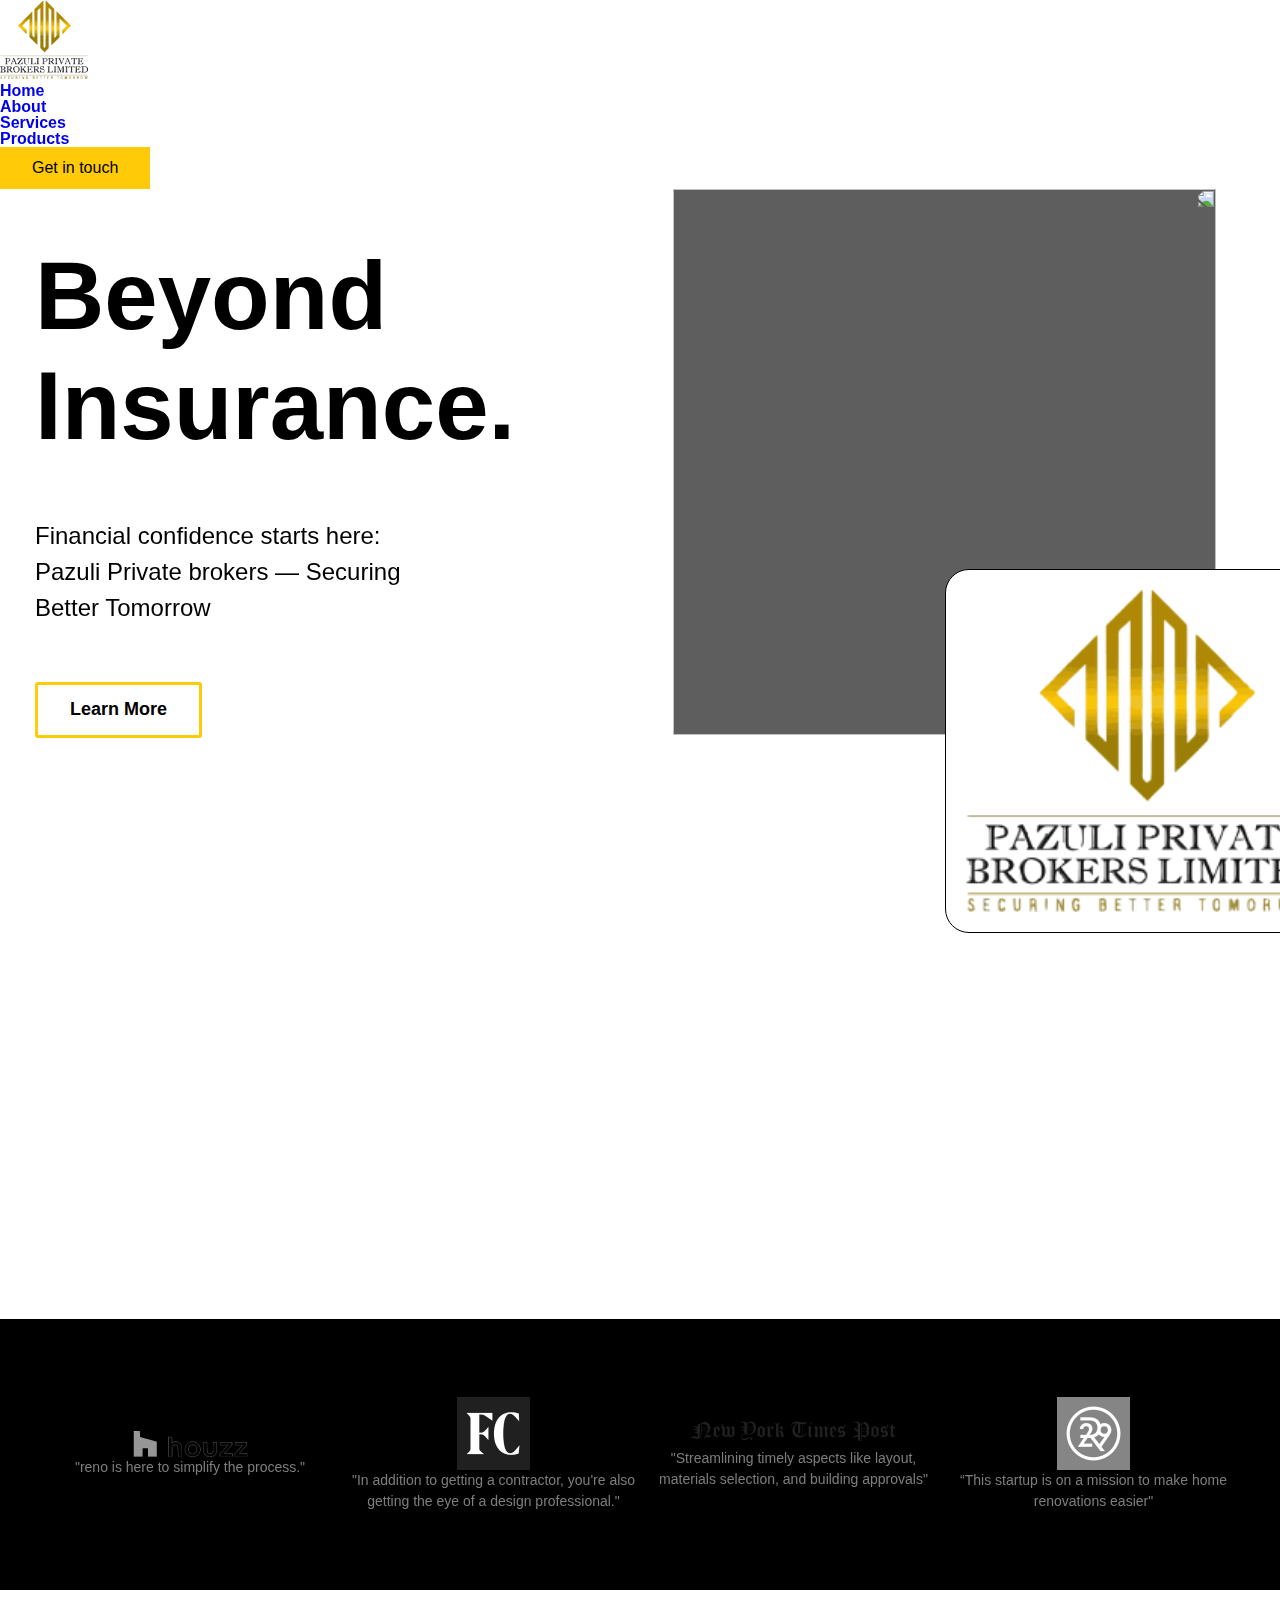
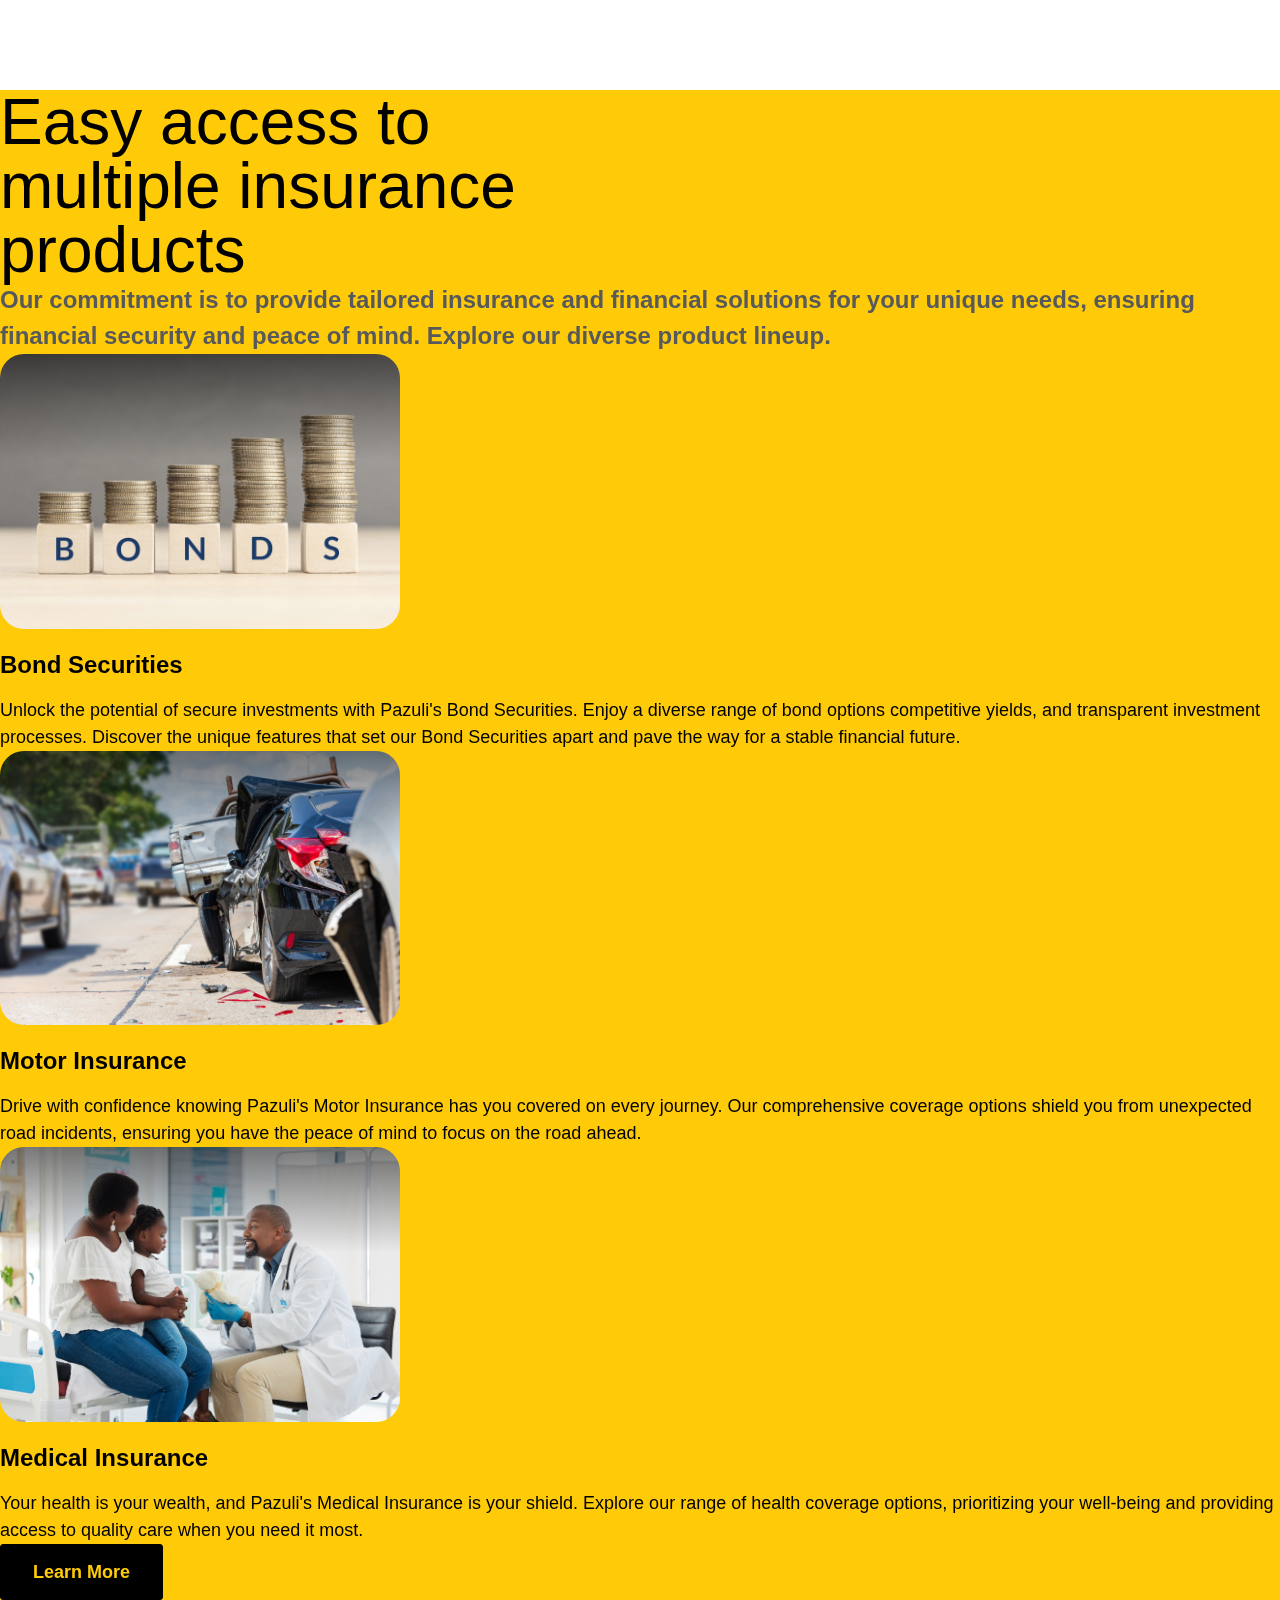
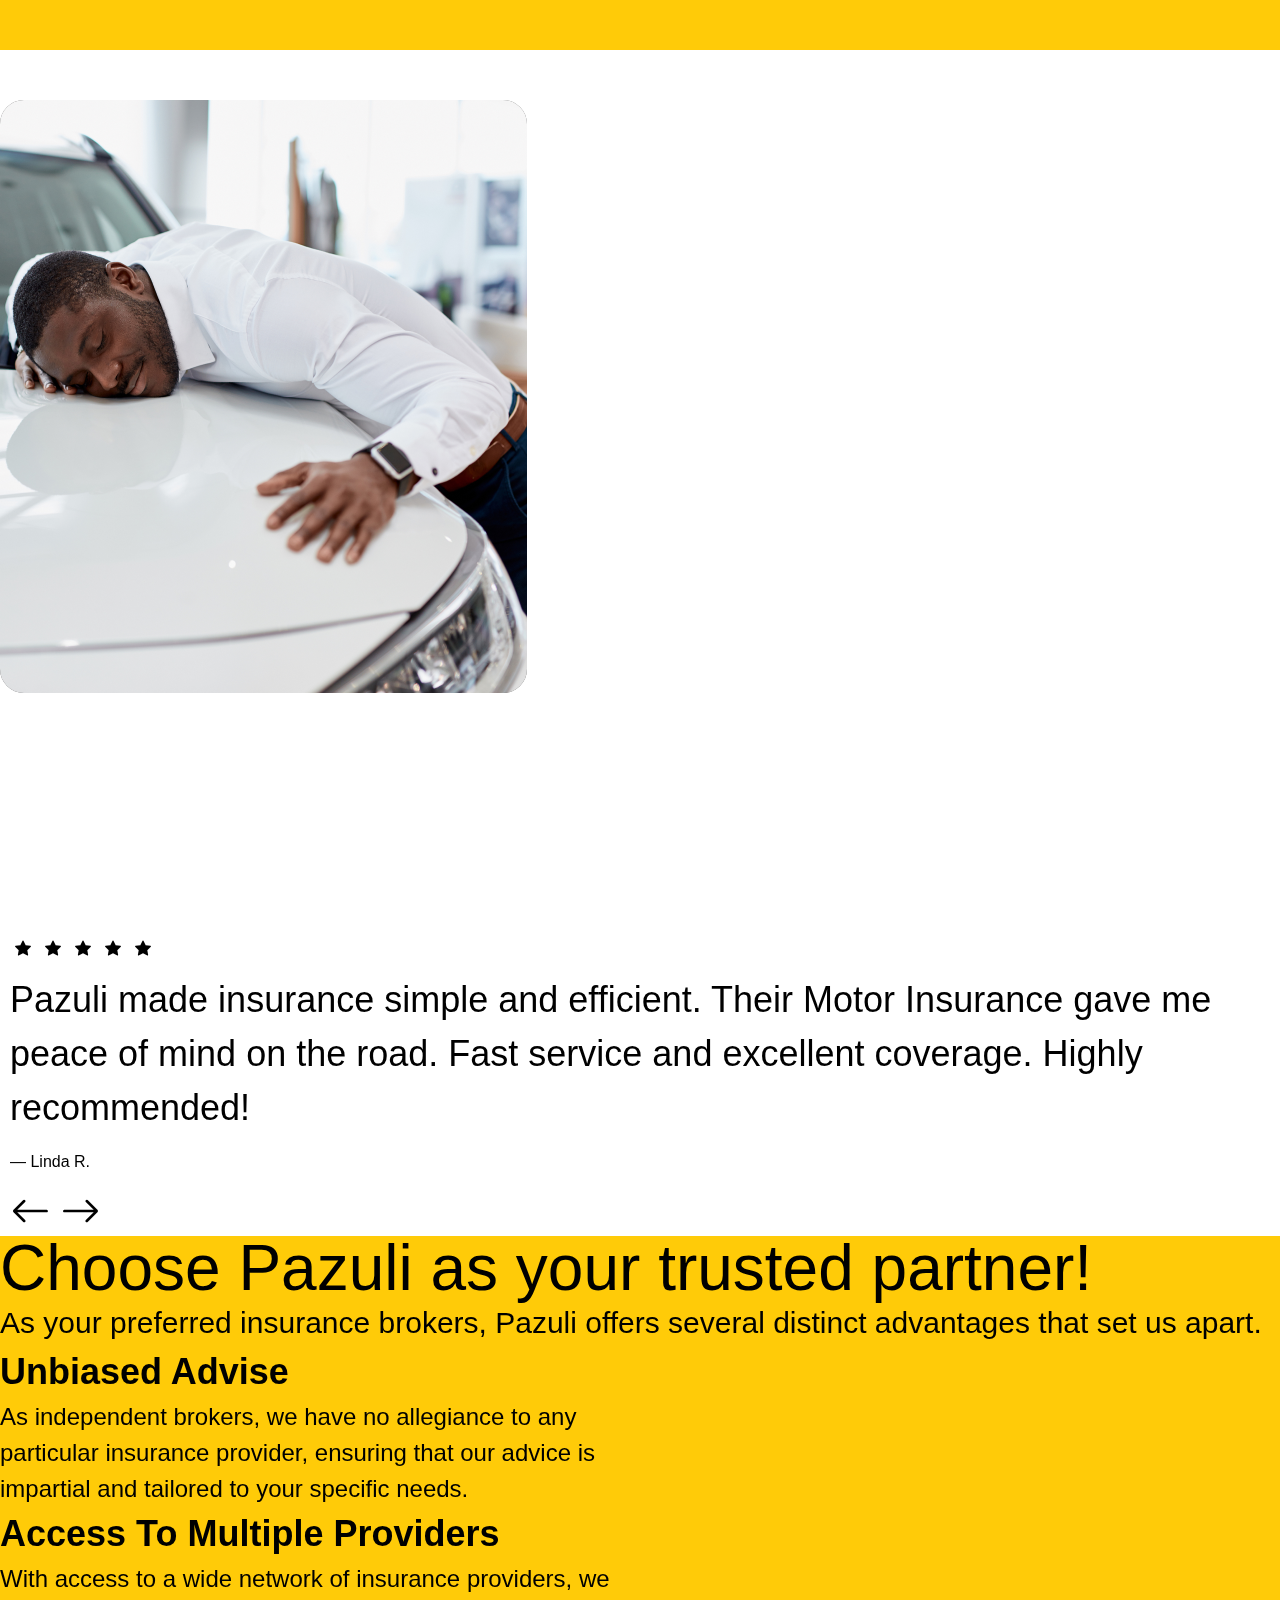
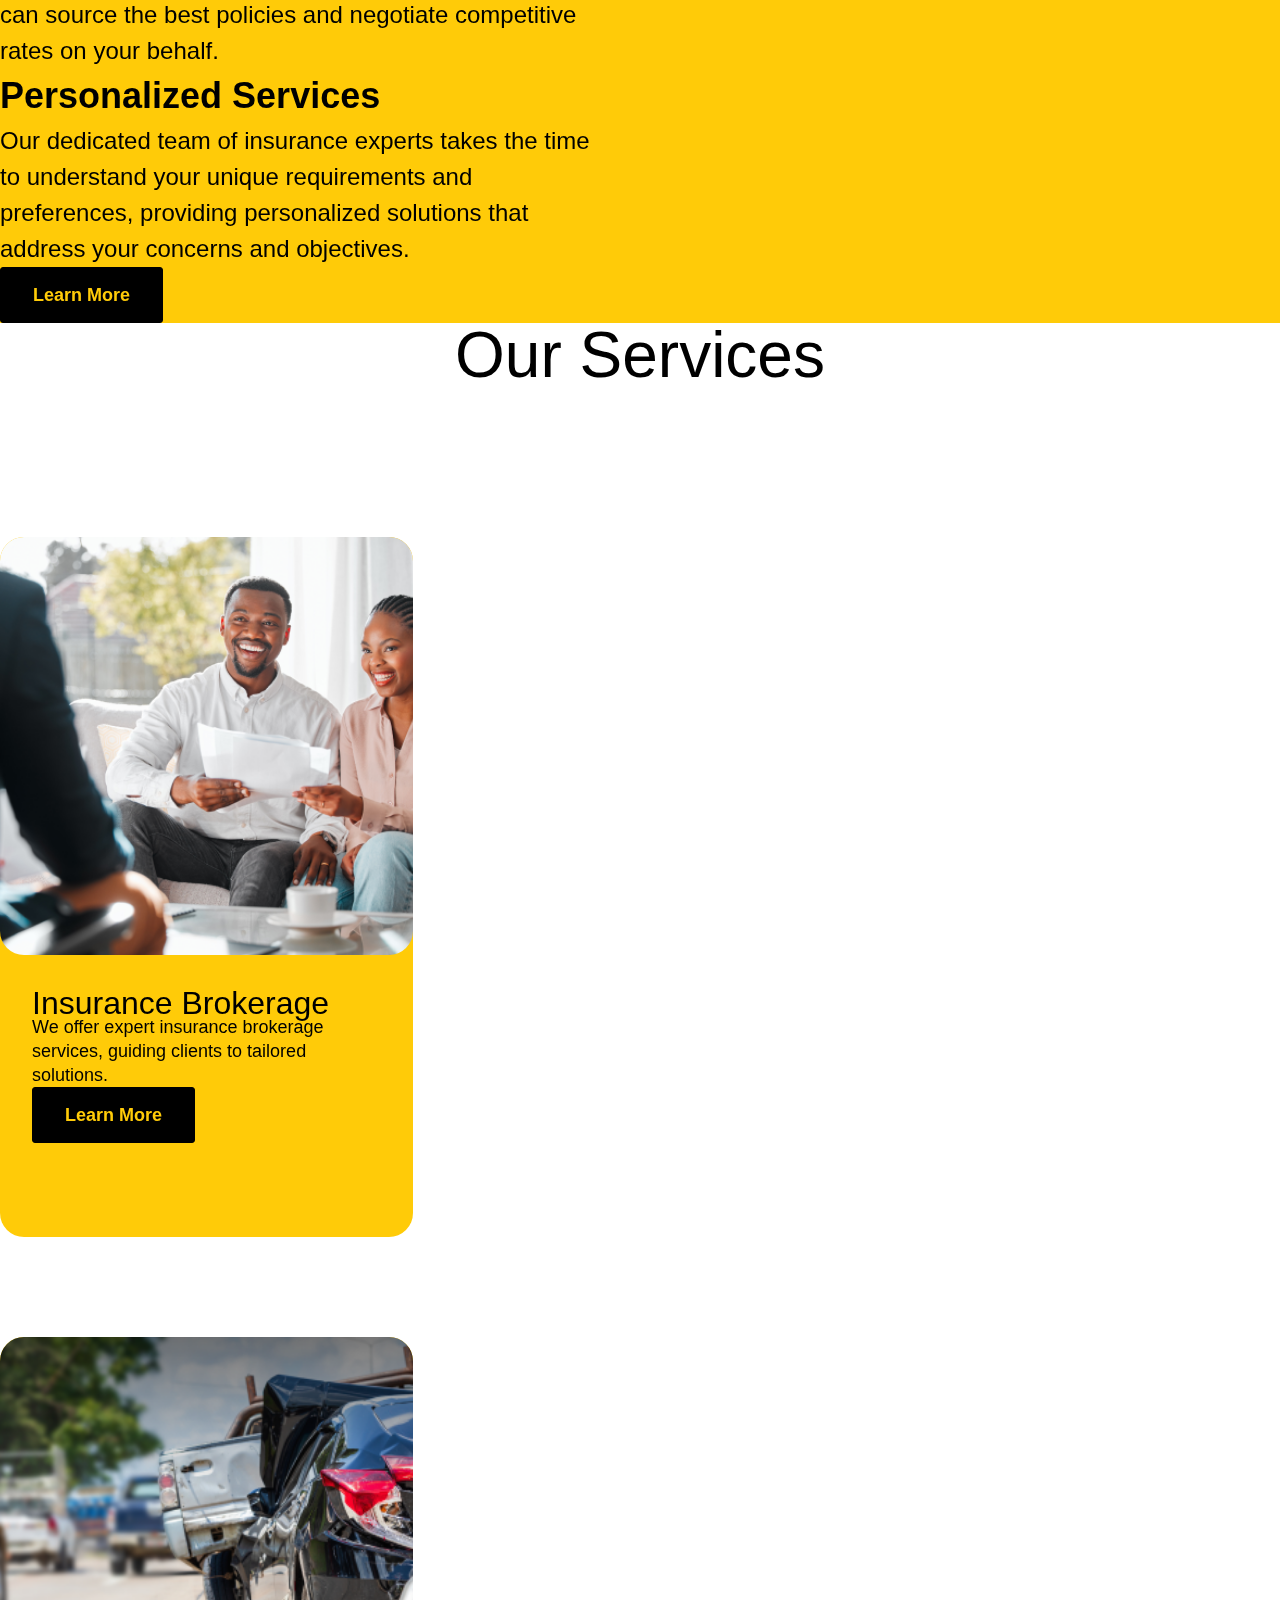
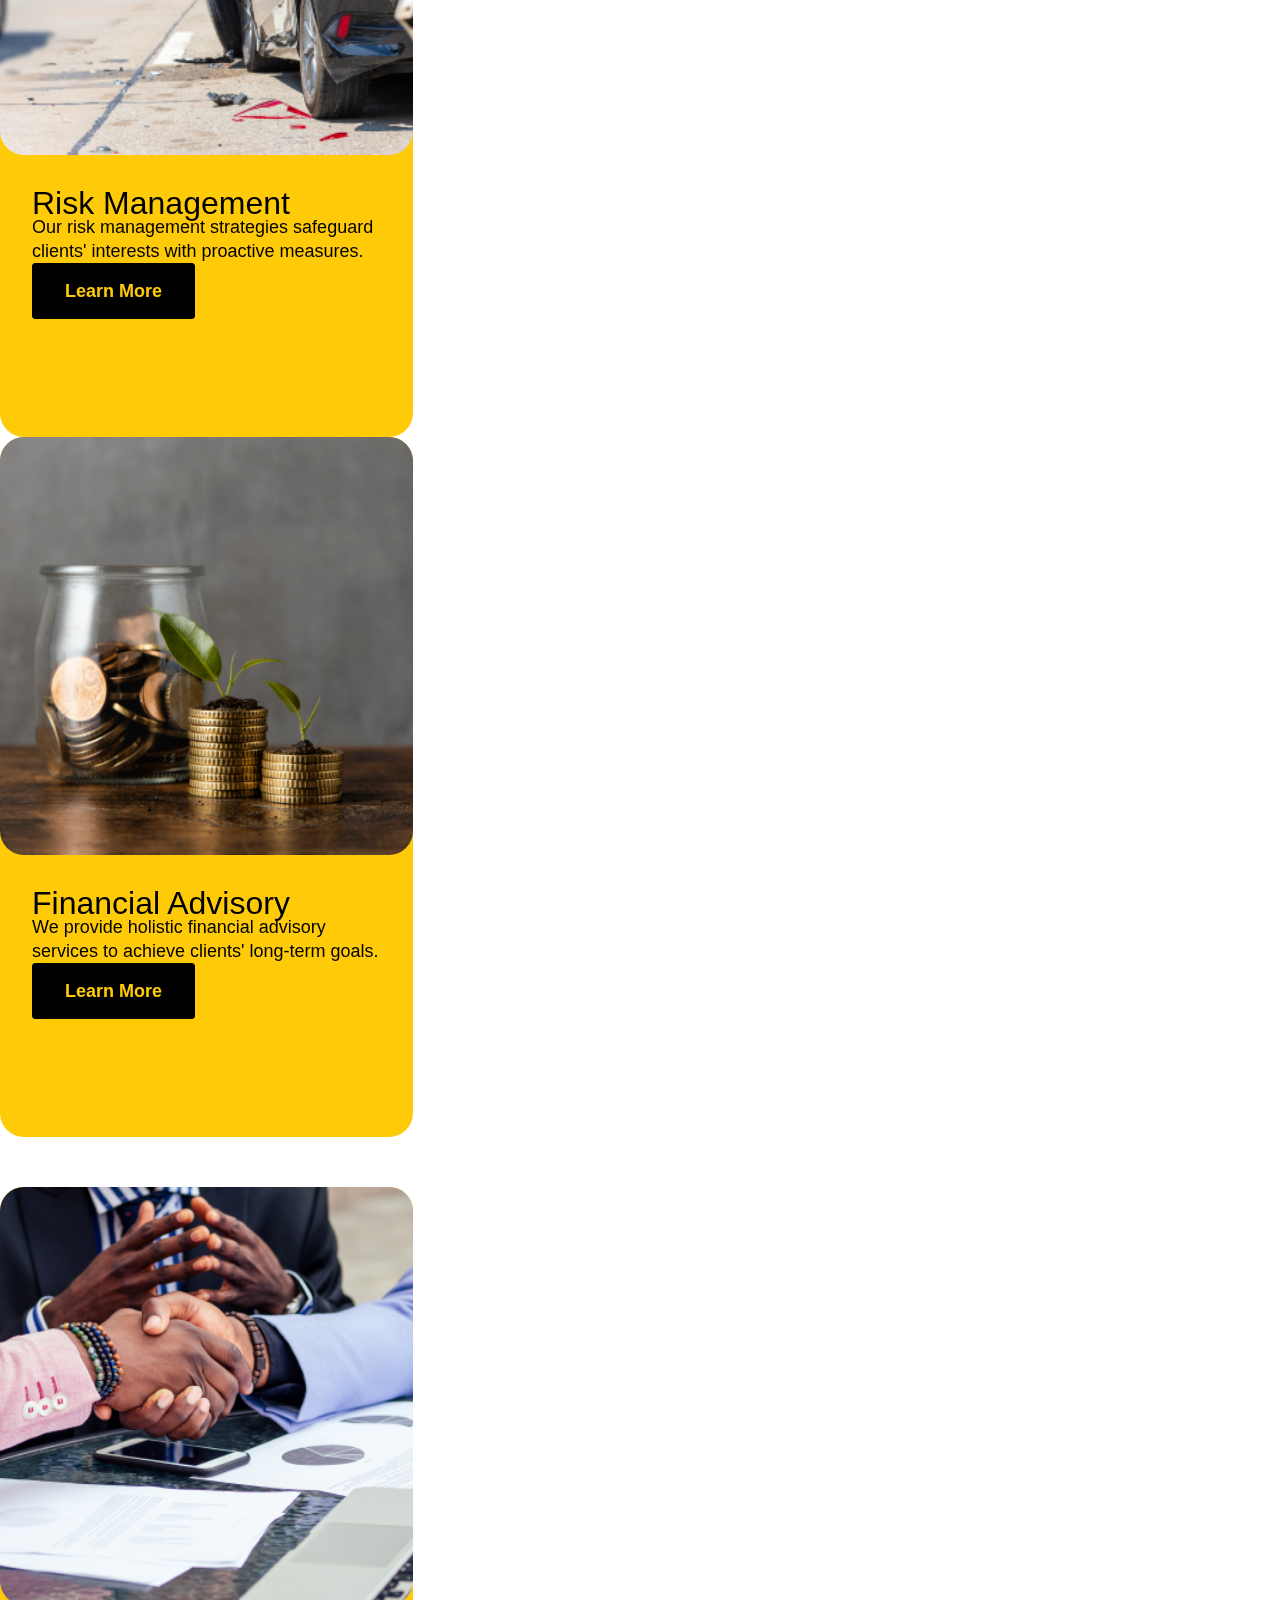
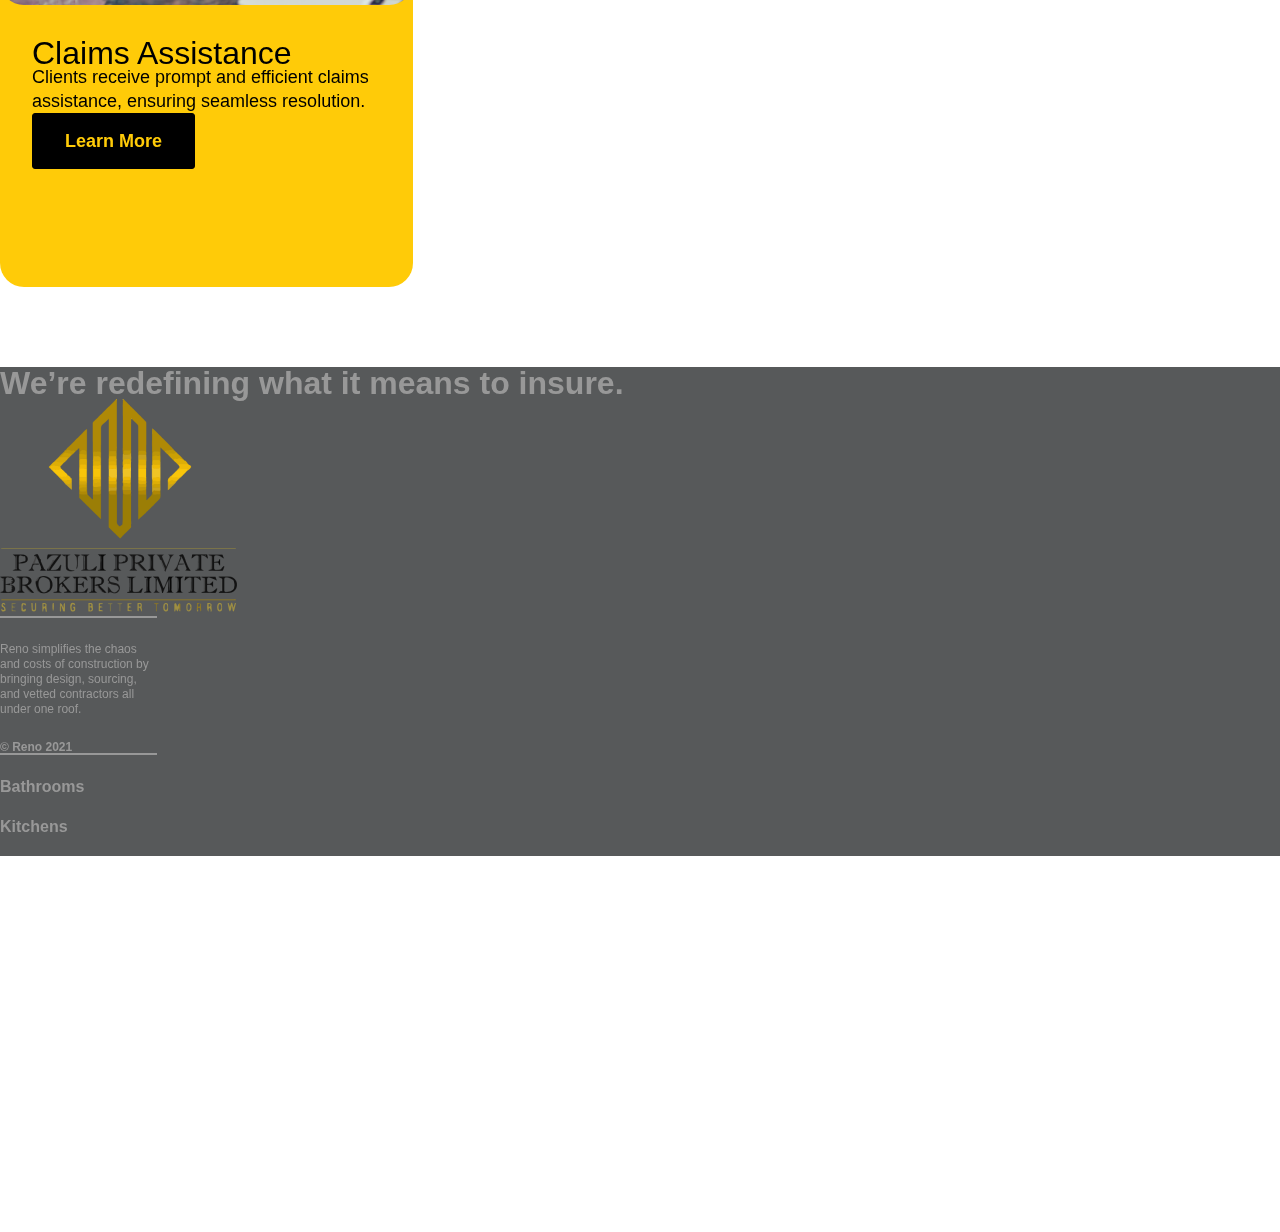
==== commit e2e68c81: "Responsive navbar" ====
--- a/index.html
+++ b/index.html
@@ -6,11 +6,9 @@
     <meta name="viewport" content="width=device-width, initial-scale=1.0">
     <title>Pazuli-Website</title>
     <link rel="stylesheet" href="./assets/styles/style.css">
-    <link rel="stylesheet" href="./plugins/bootstrap-5/css/bootstrap.min.css">
+    <link href="https://cdn.jsdelivr.net/npm/bootstrap@5.0.2/dist/css/bootstrap.min.css" rel="stylesheet" integrity="sha384-EVSTQN3/azprG1Anm3QDgpJLIm9Nao0Yz1ztcQTwFspd3yD65VohhpuuCOmLASjC" crossorigin="anonymous">
     <link rel="stylesheet" href="./plugins/bootstrap-icons/font/bootstrap-icons.css">
-    <script src="https://cdn.jsdelivr.net/npm/bootstrap@5.3.3/dist/js/bootstrap.bundle.min.js"
-        integrity="sha384-YvpcrYf0tY3lHB60NNkmXc5s9fDVZLESaAA55NDzOxhy9GkcIdslK1eN7N6jIeHz"
-        crossorigin="anonymous"></script>
+    
     <link rel="stylesheet" href="https://cdnjs.cloudflare.com/ajax/libs/lightbox2/2.11.3/css/lightbox.min.css">
     <script src="https://cdnjs.cloudflare.com/ajax/libs/lightbox2/2.11.3/js/lightbox.min.js"></script>
     <style>
@@ -37,35 +35,36 @@
 </head>
 
 <body>
-    <div class="main-container d-flex flex-column position-relative">
-        <nav class="navbar navbar-expand-lg bg-body-tertiary position-fixed w-100 border-bottom border-dark pe-0 " style="z-index: 100;">
-            <div class="d-flex w-100 justify-content-between ps-5 pe-0 pt-0">
-              <a class="navbar-brand mt-0 pt-0 " href="index.html">                 
+    <nav class="navbar navbar-expand-lg navbar-light bg-light  w-100 border-bottom border-dark">
+        <div class="container-fluid">
+            <a class="navbar-brand mt-0 pt-0 " href="index.html">                 
                 <img class="logo-copy-png-1" src="./assets/images/logo-copy-png-10.png" />
               </a>
-              <button class="navbar-toggler mb-5 mt-3 me-5" type="button" data-bs-toggle="collapse" data-bs-target="#navbarSupportedContent" aria-controls="navbarSupportedContent" aria-expanded="false" aria-label="Toggle navigation">
-                <span class="navbar-toggler-icon"></span>
-              </button>
-              <div class="collapse navbar-collapse" id="navbarSupportedContent">
-                <ul class="navbar-nav me-auto mb-2 mb-lg-0">
-                  <li class="nav-item">
-                    <a class="nav-link active" aria-current="page" href="#">Home</a>
-                  </li>
-                  <li class="nav-item">
-                    <a class="nav-link" href="about.html">About</a>
-                  </li>
-                  <li class="nav-item">
-                    <a class="nav-link" href="services.html">Services</a>
-                  </li>
-                  <li class="nav-item">
-                    <a class="nav-link" href="products.html">Products</a>
-                  </li>
-                </ul>
-                <button class="button-new " style="z-index: 0;" type="submit"  onclick="scheduleCall()">Get in touch</button>
-                
-              </div>
-            </div>
-          </nav>
+          <button class="navbar-toggler" type="button" data-bs-toggle="collapse" data-bs-target="#navbarNavDropdown" aria-controls="navbarNavDropdown" aria-expanded="false" aria-label="Toggle navigation">
+            <span class="navbar-toggler-icon"></span>
+          </button>
+          <div class="collapse navbar-collapse" id="navbarNavDropdown">
+            <ul class="navbar-nav mx-auto ">
+              <li class="nav-item m-2">
+                <a class="nav-link active" aria-current="page" href="index.html">Home</a>
+              </li>
+              <li class="nav-item m-2">
+                <a class="nav-link  active" href="about.html">About</a>
+              </li>
+              <li class="nav-item m-2">
+                <a class="nav-link active" href="services.html">Services</a>
+              </li>
+              <li class="nav-item m-2">
+                <a class="nav-link active" href="products.html">Products</a>
+              </li>
+            </ul>
+            <button class="button-new " style="z-index: 0;" type="submit"  onclick="scheduleCall()">Get in touch</button>
+          </div>
+          
+        </div>
+      </nav>
+    <div class="main-container d-flex flex-column position-relative">
+     
         <div id="hero" class="hero-container ps-1 pe-5">
             <div class="left-hero">
                 <div class="container7">
@@ -372,6 +371,7 @@
         </div>
     </div>
     </div>
+    <script src="https://cdn.jsdelivr.net/npm/bootstrap@5.0.2/dist/js/bootstrap.bundle.min.js" integrity="sha384-MrcW6ZMFYlzcLA8Nl+NtUVF0sA7MsXsP1UyJoMp4YLEuNSfAP+JcXn/tWtIaxVXM" crossorigin="anonymous"></script>
     <script>
         function scheduleCall() {
             var targetSection = document.getElementById('schedule-call');
--- a/assets/styles/style.css
+++ b/assets/styles/style.css
@@ -1,6 +1,12 @@
-
+html,
+body {
+  overflow-x: hidden; /* Prevent scroll on narrow devices */
+}
+@media (max-width: 991.98px) {
+  
+}
   .navbar-collapse{
-    padding-left: 300px;
+    padding-left:0;
   }
   .navbar-css{  
     flex-direction: row;
